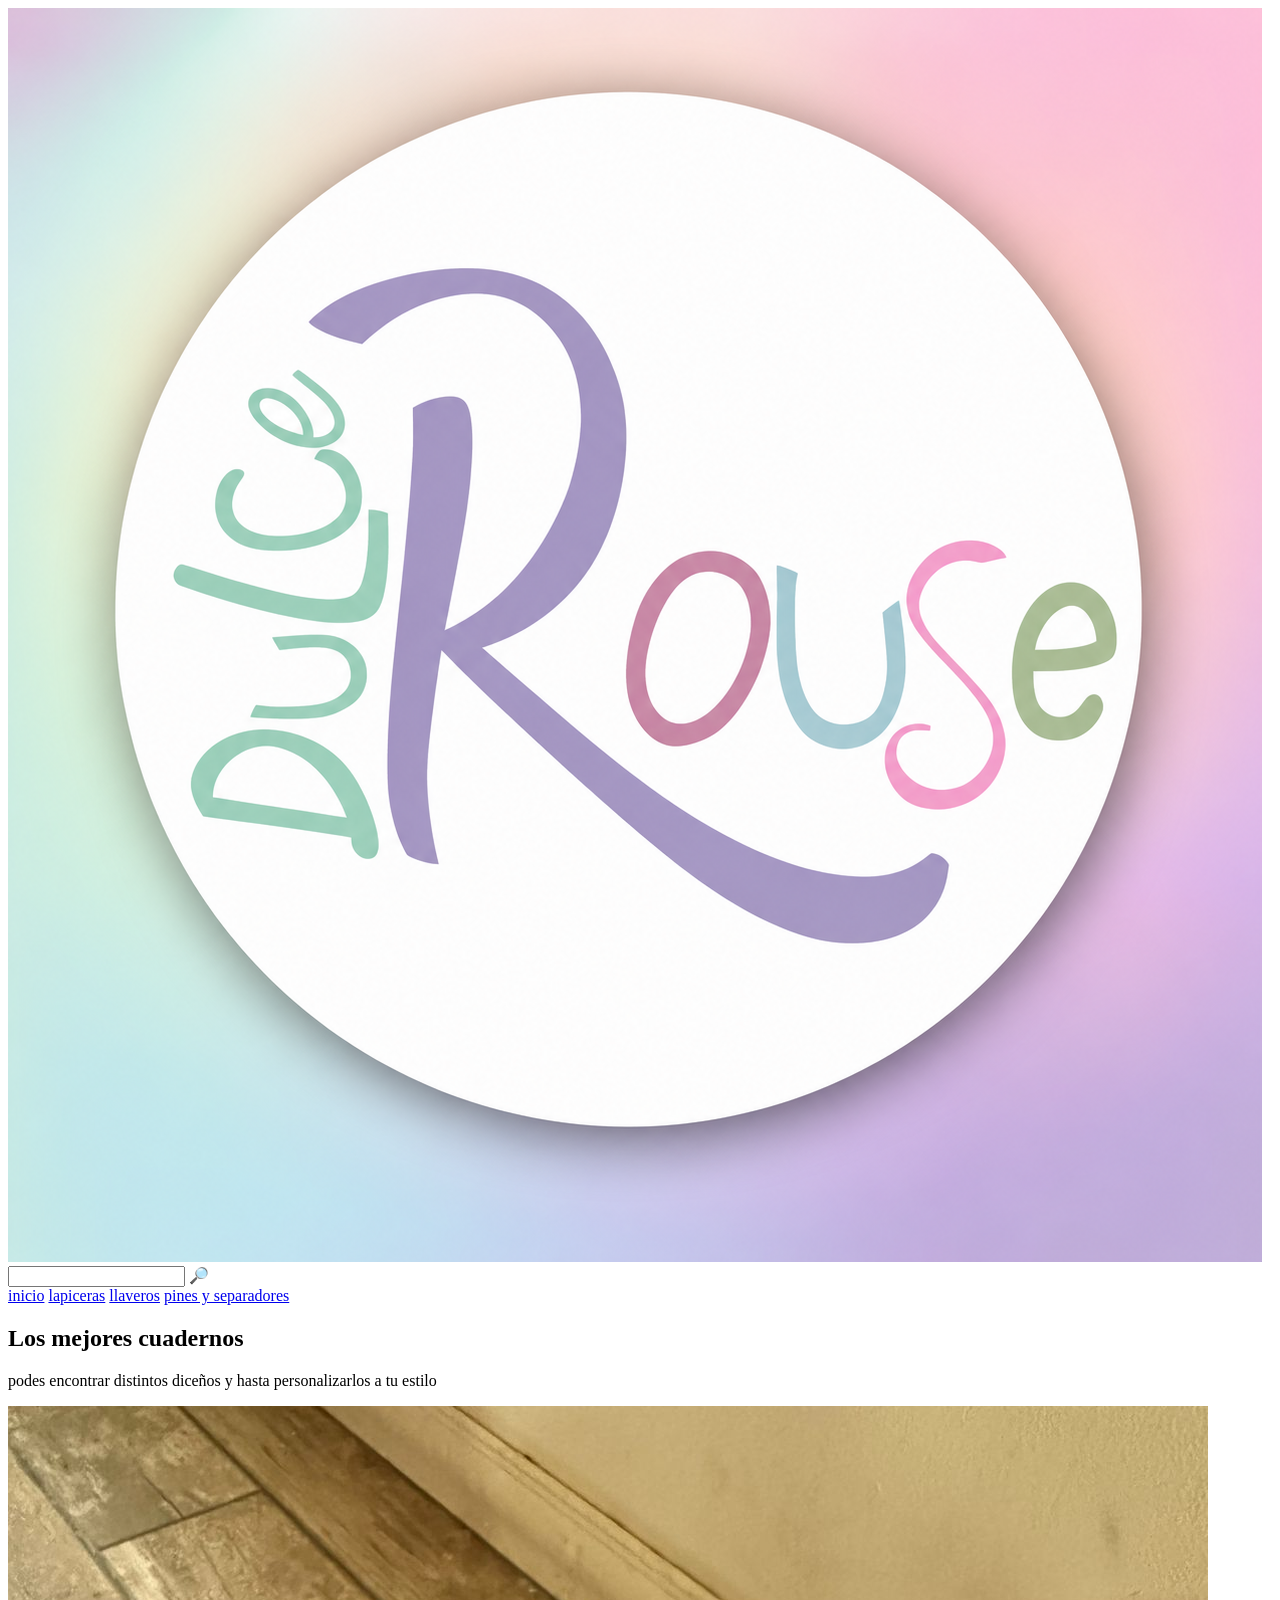
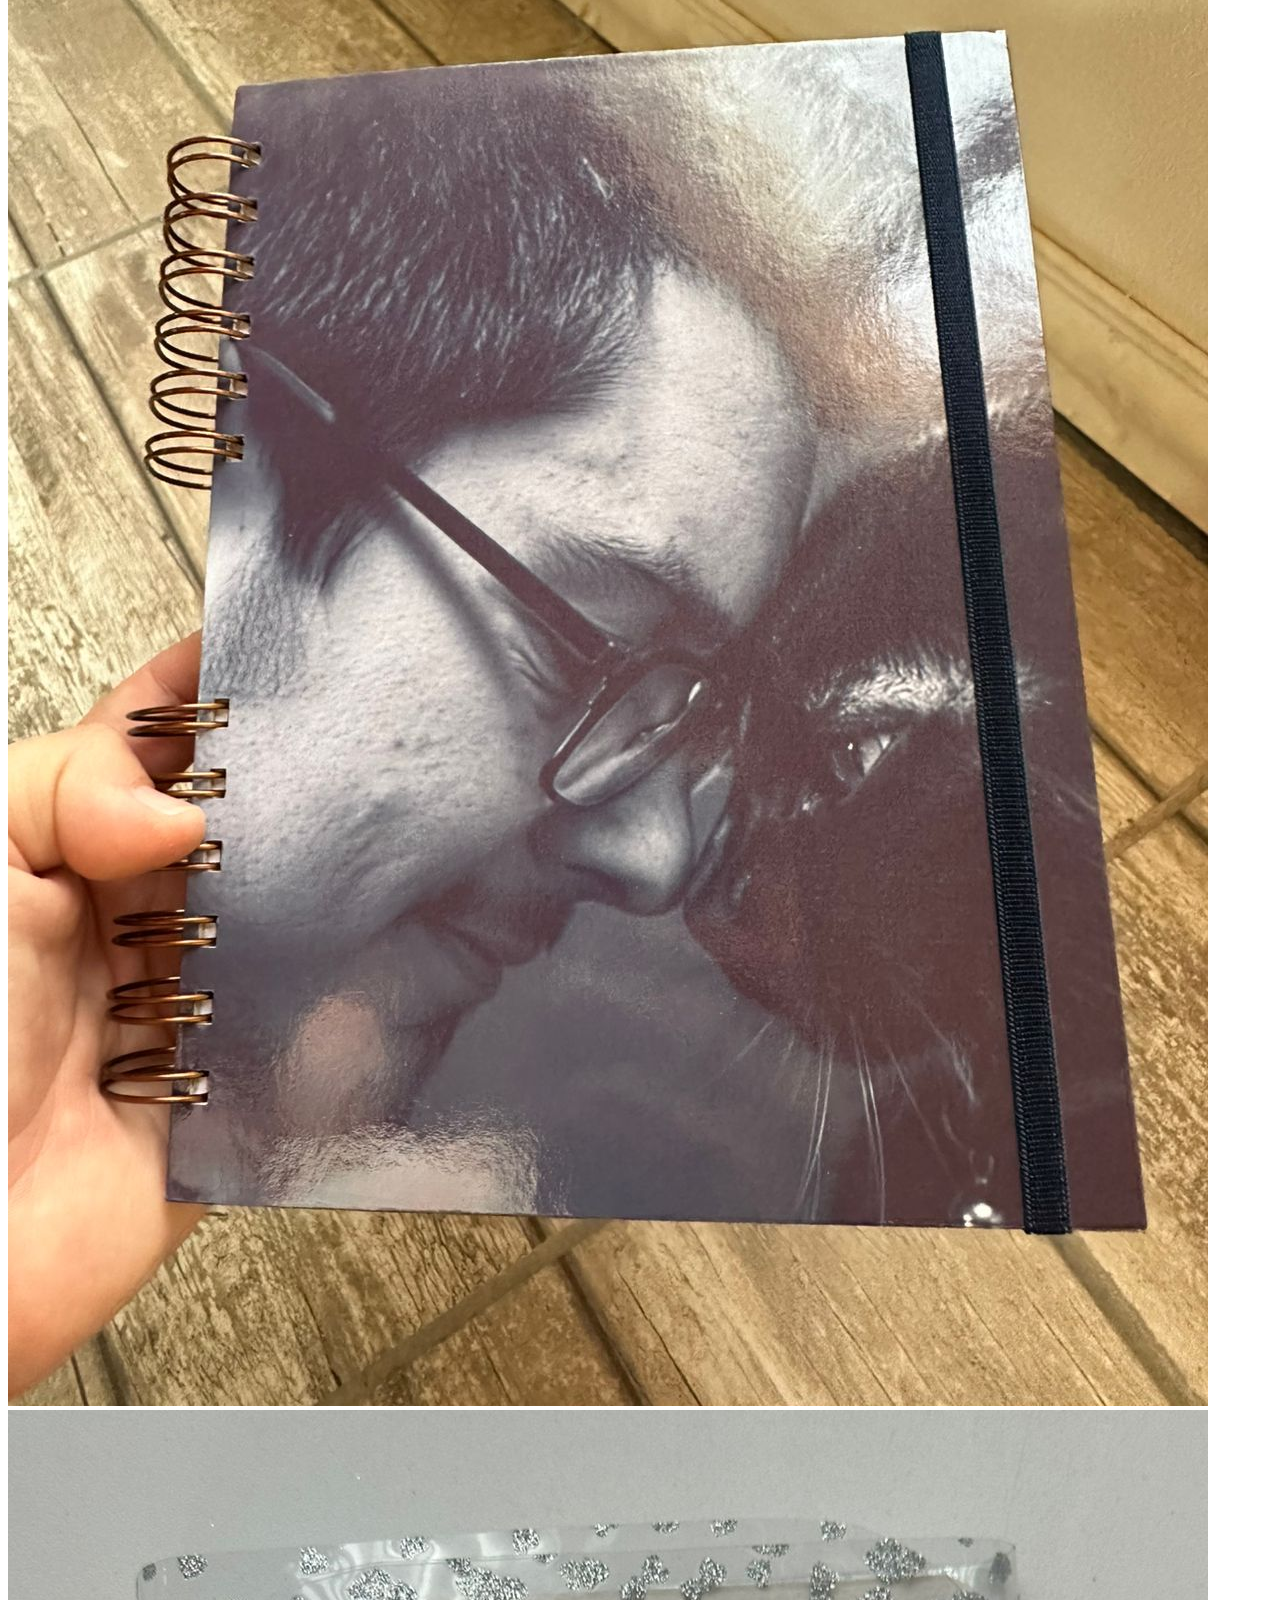
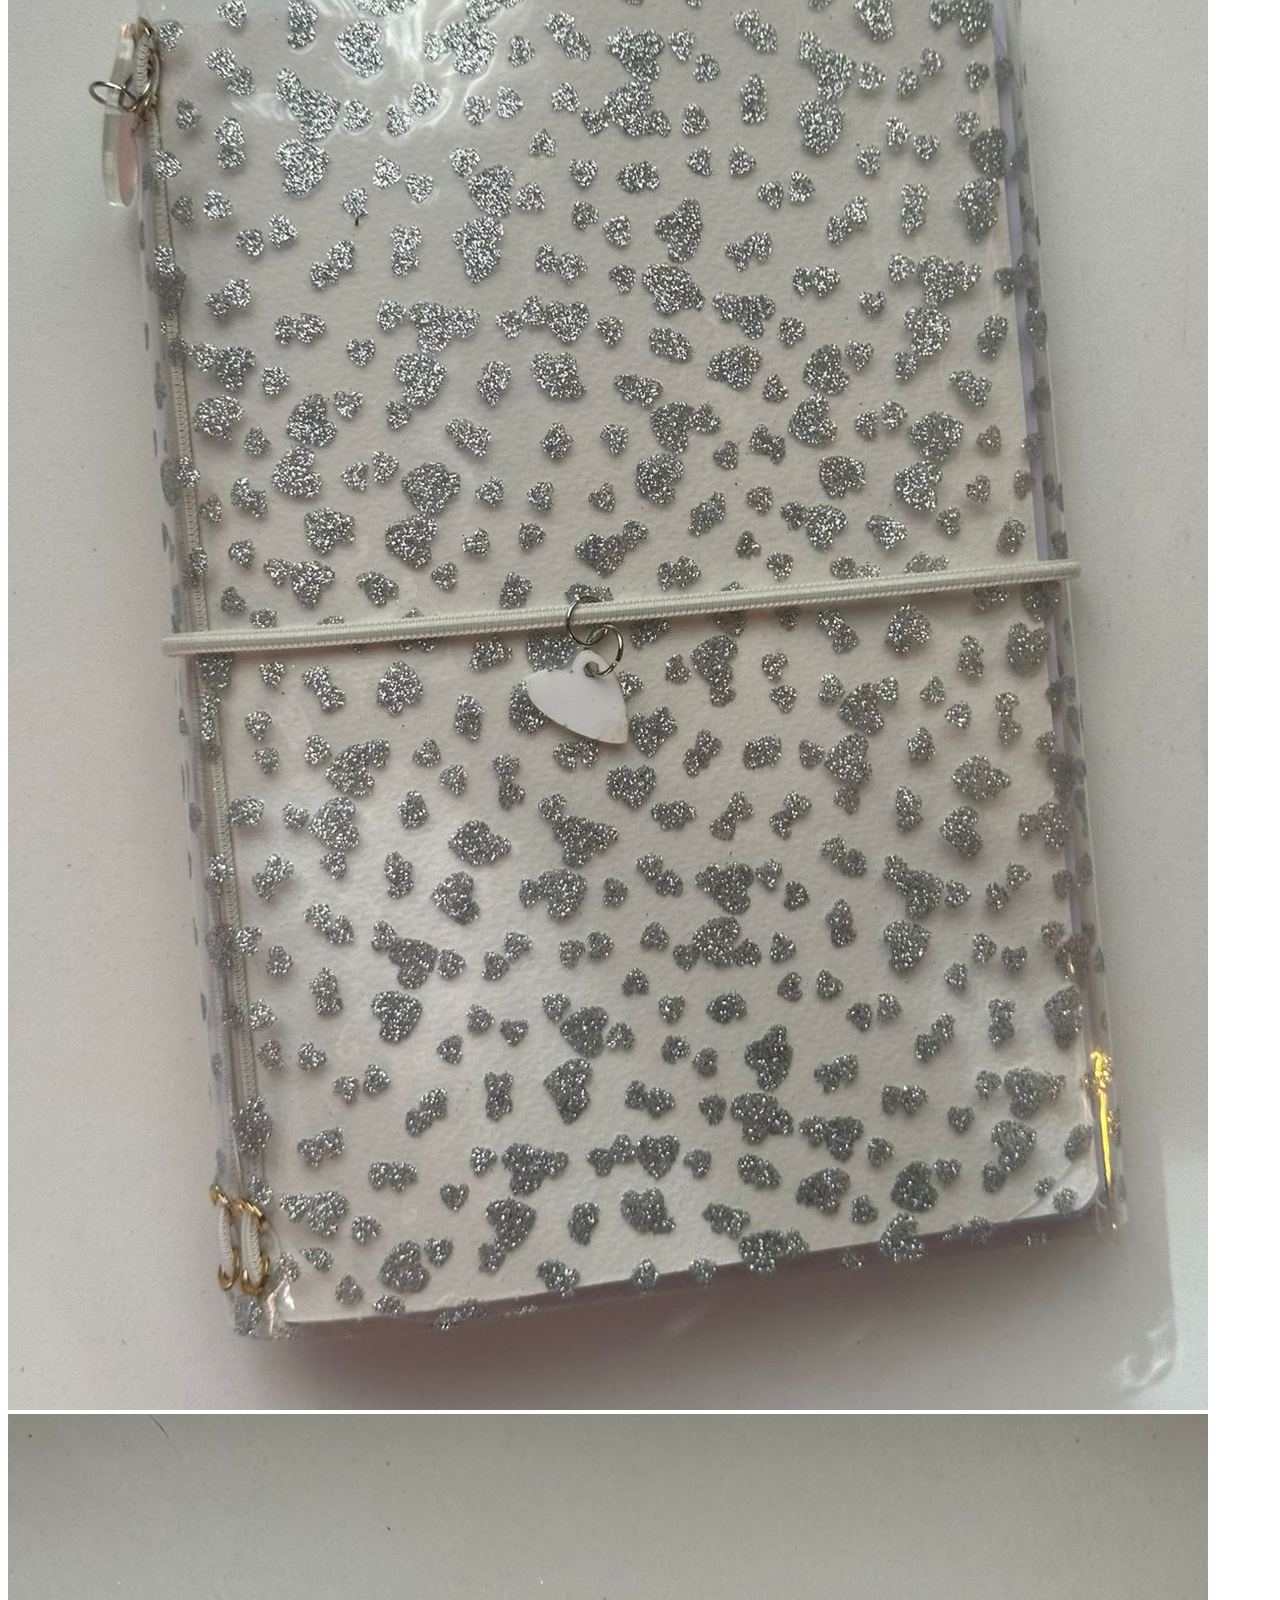
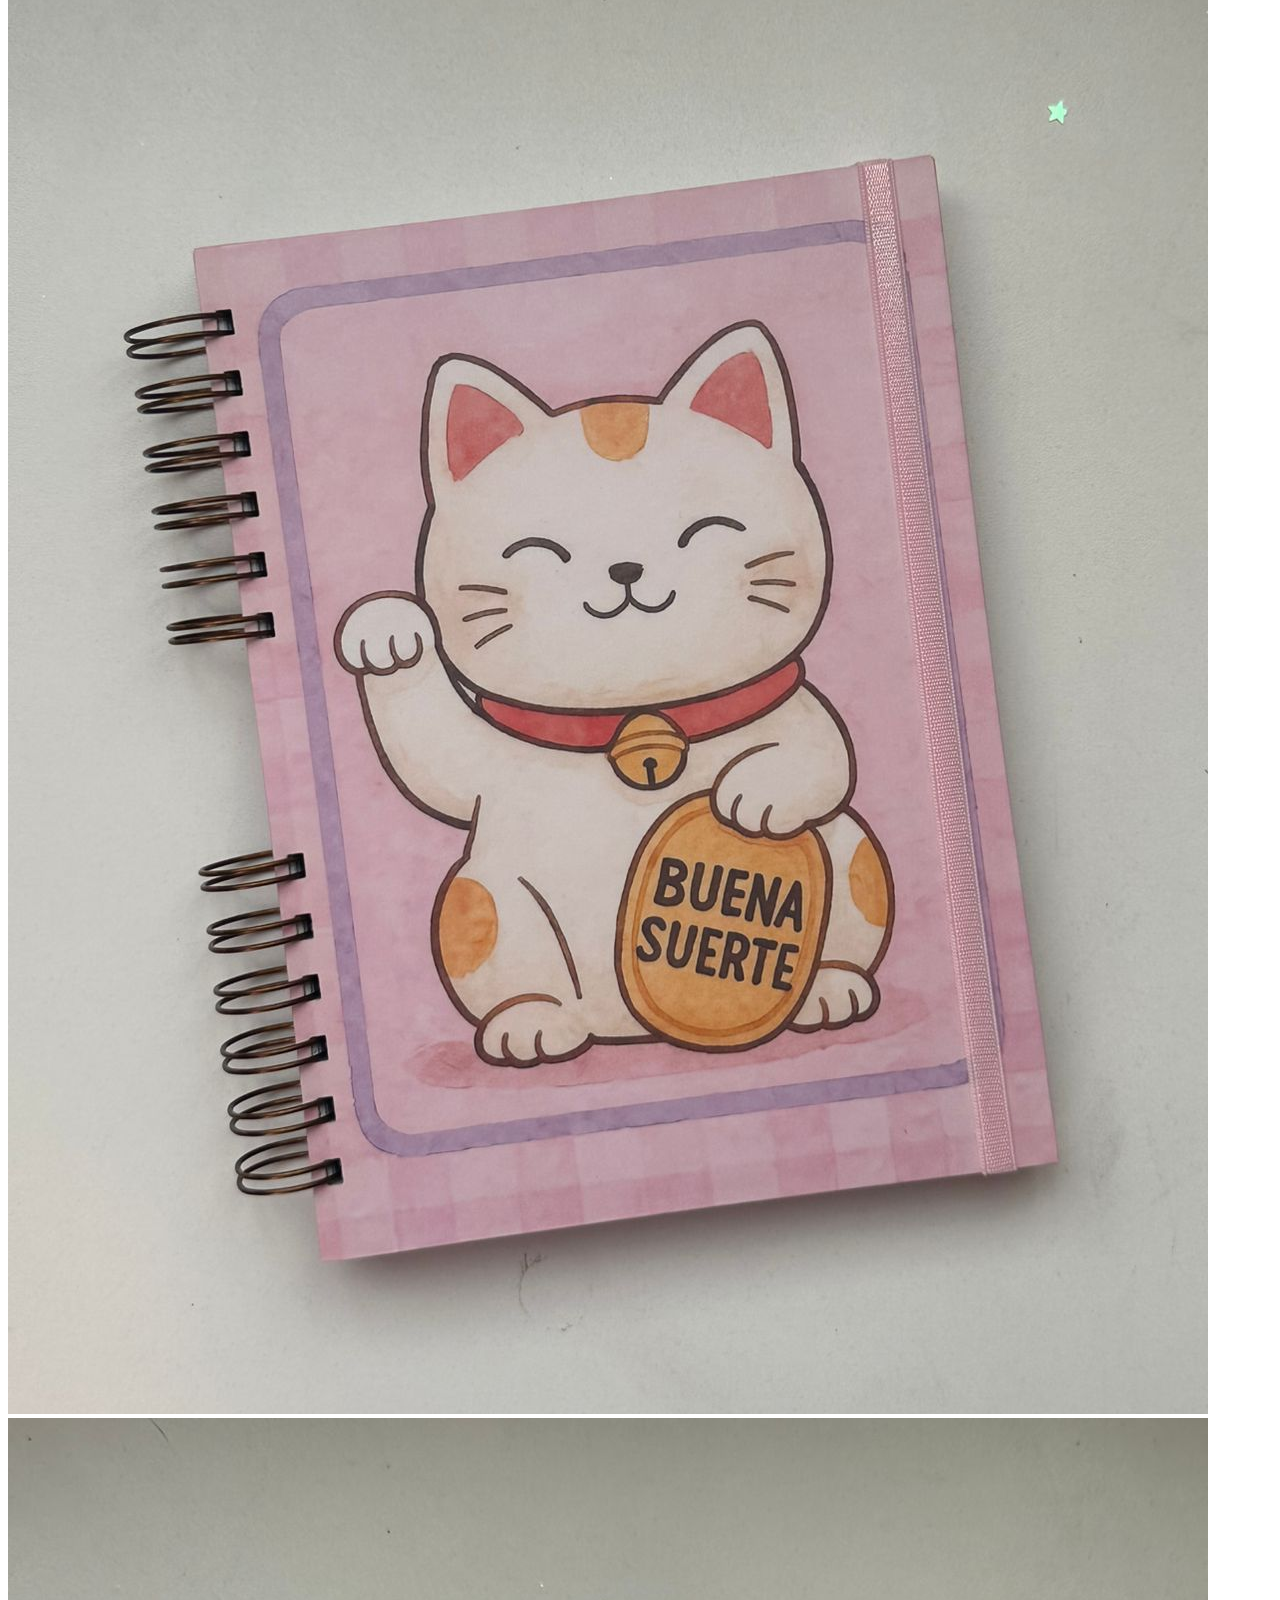
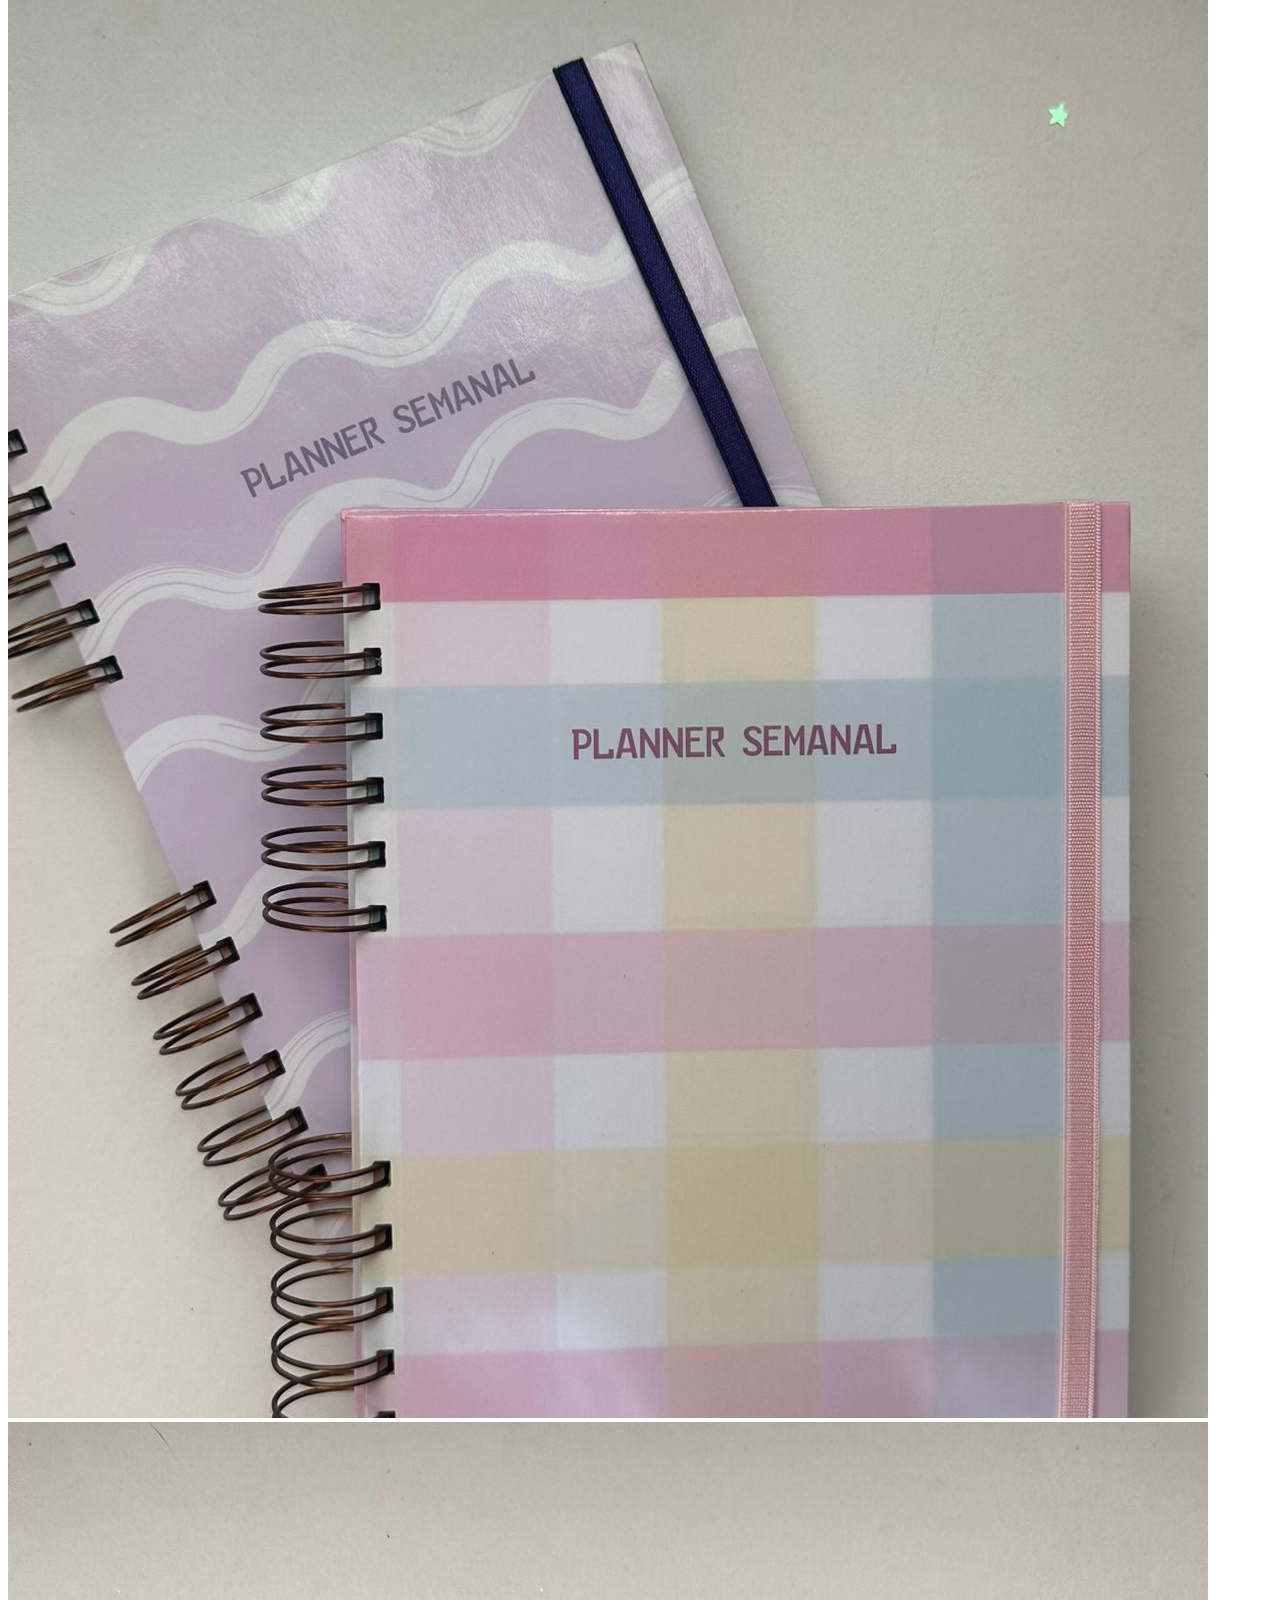
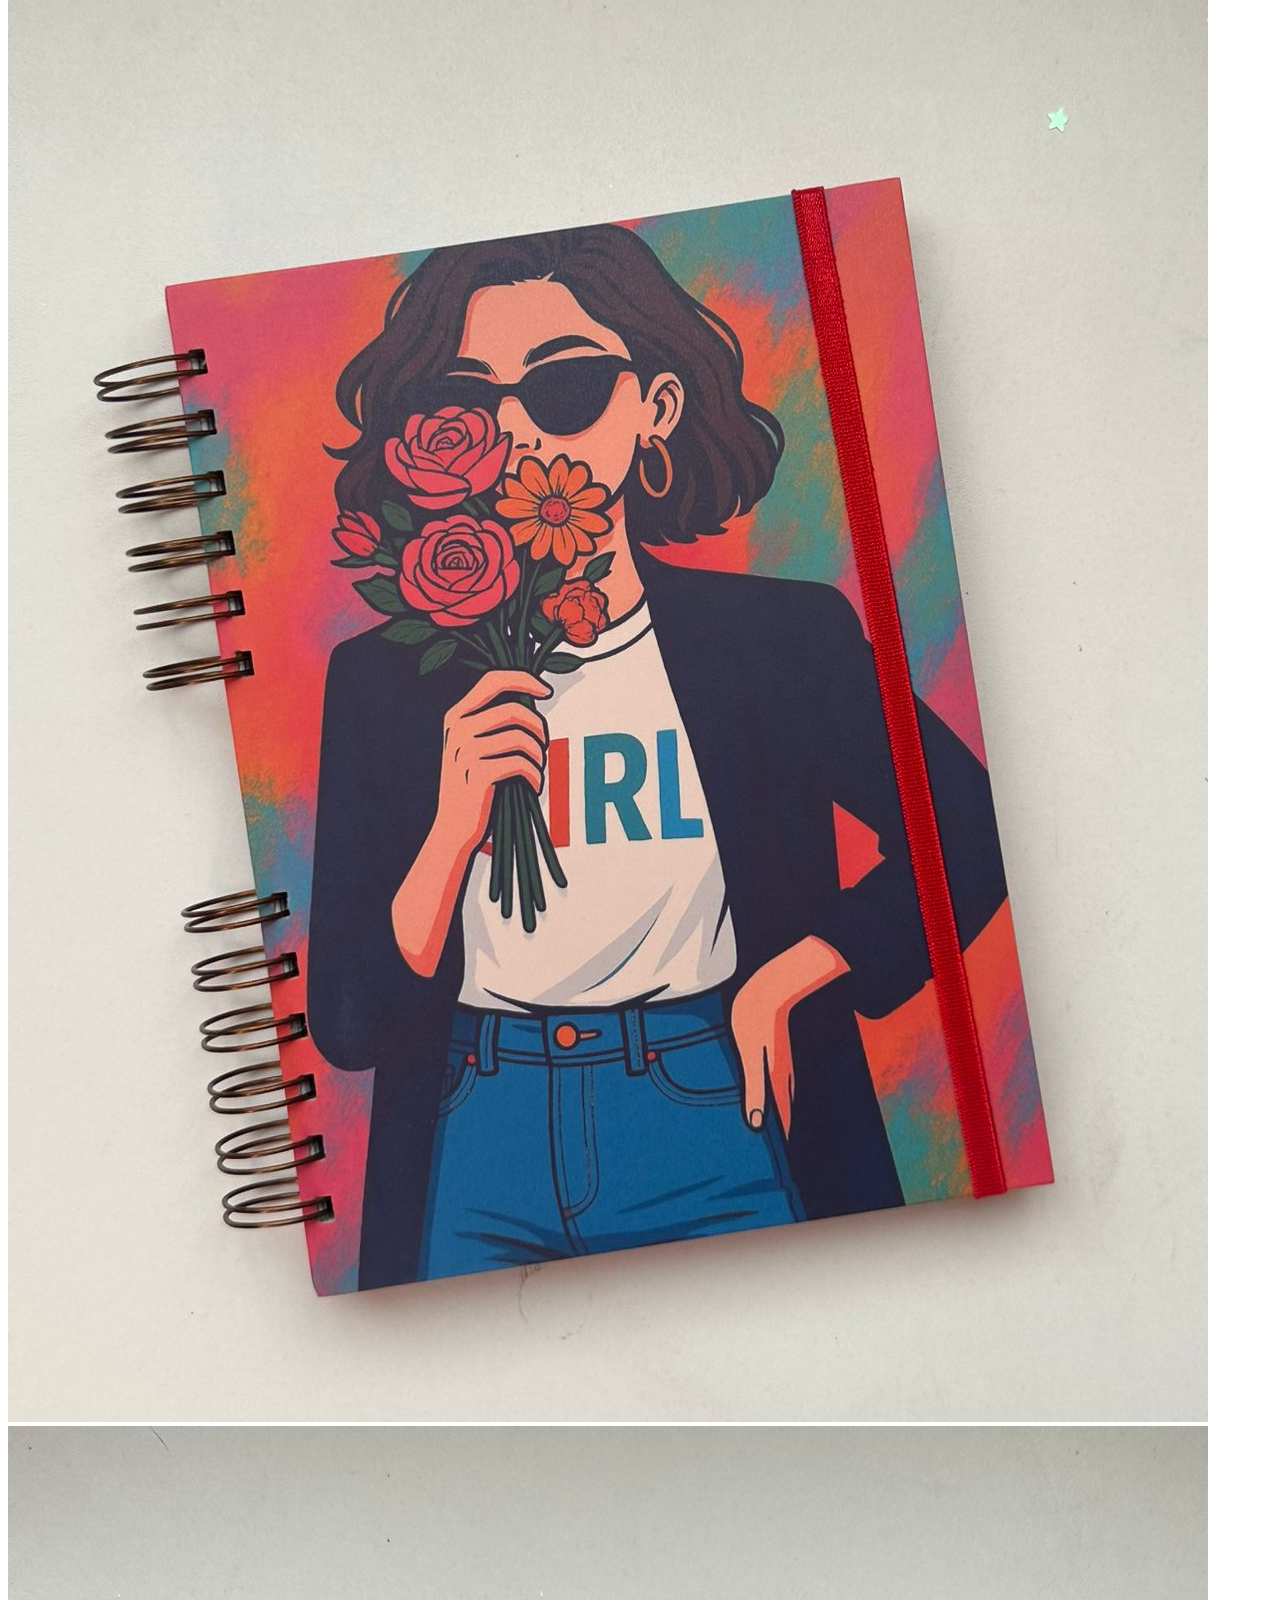
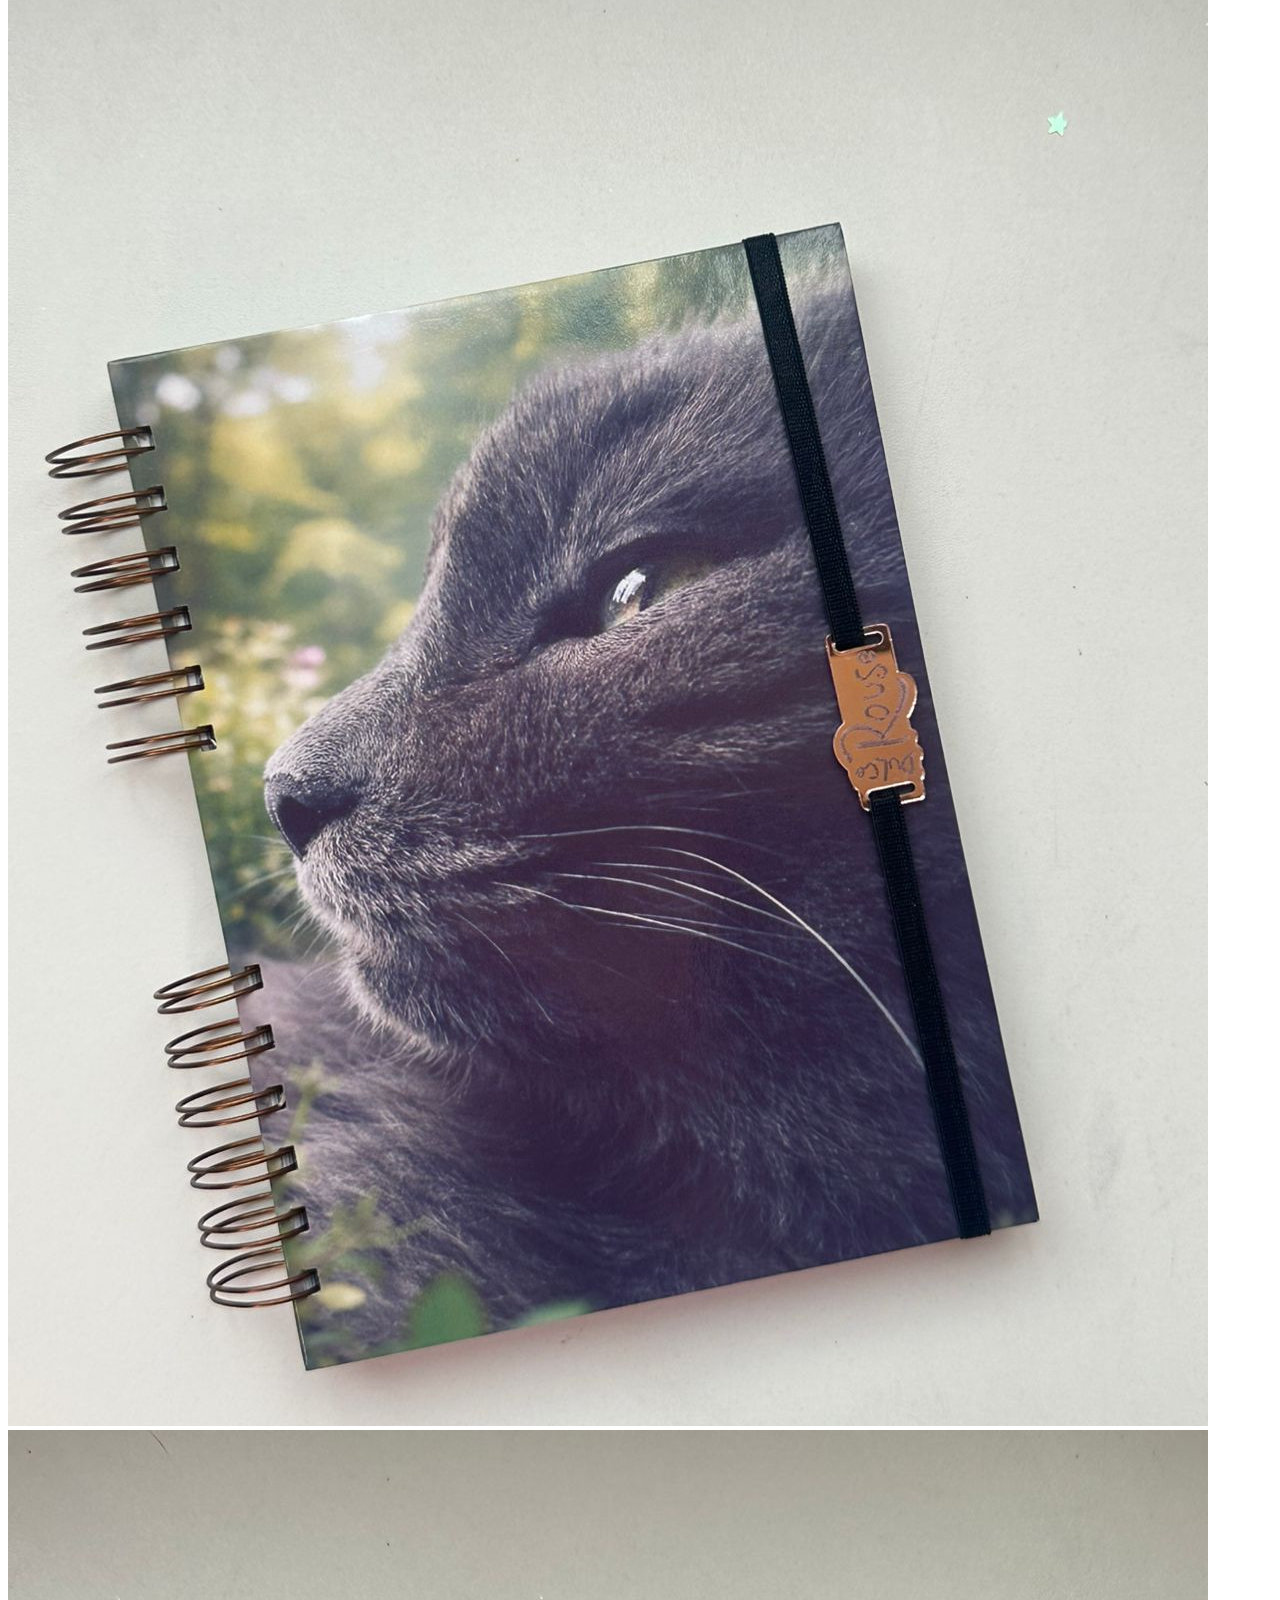
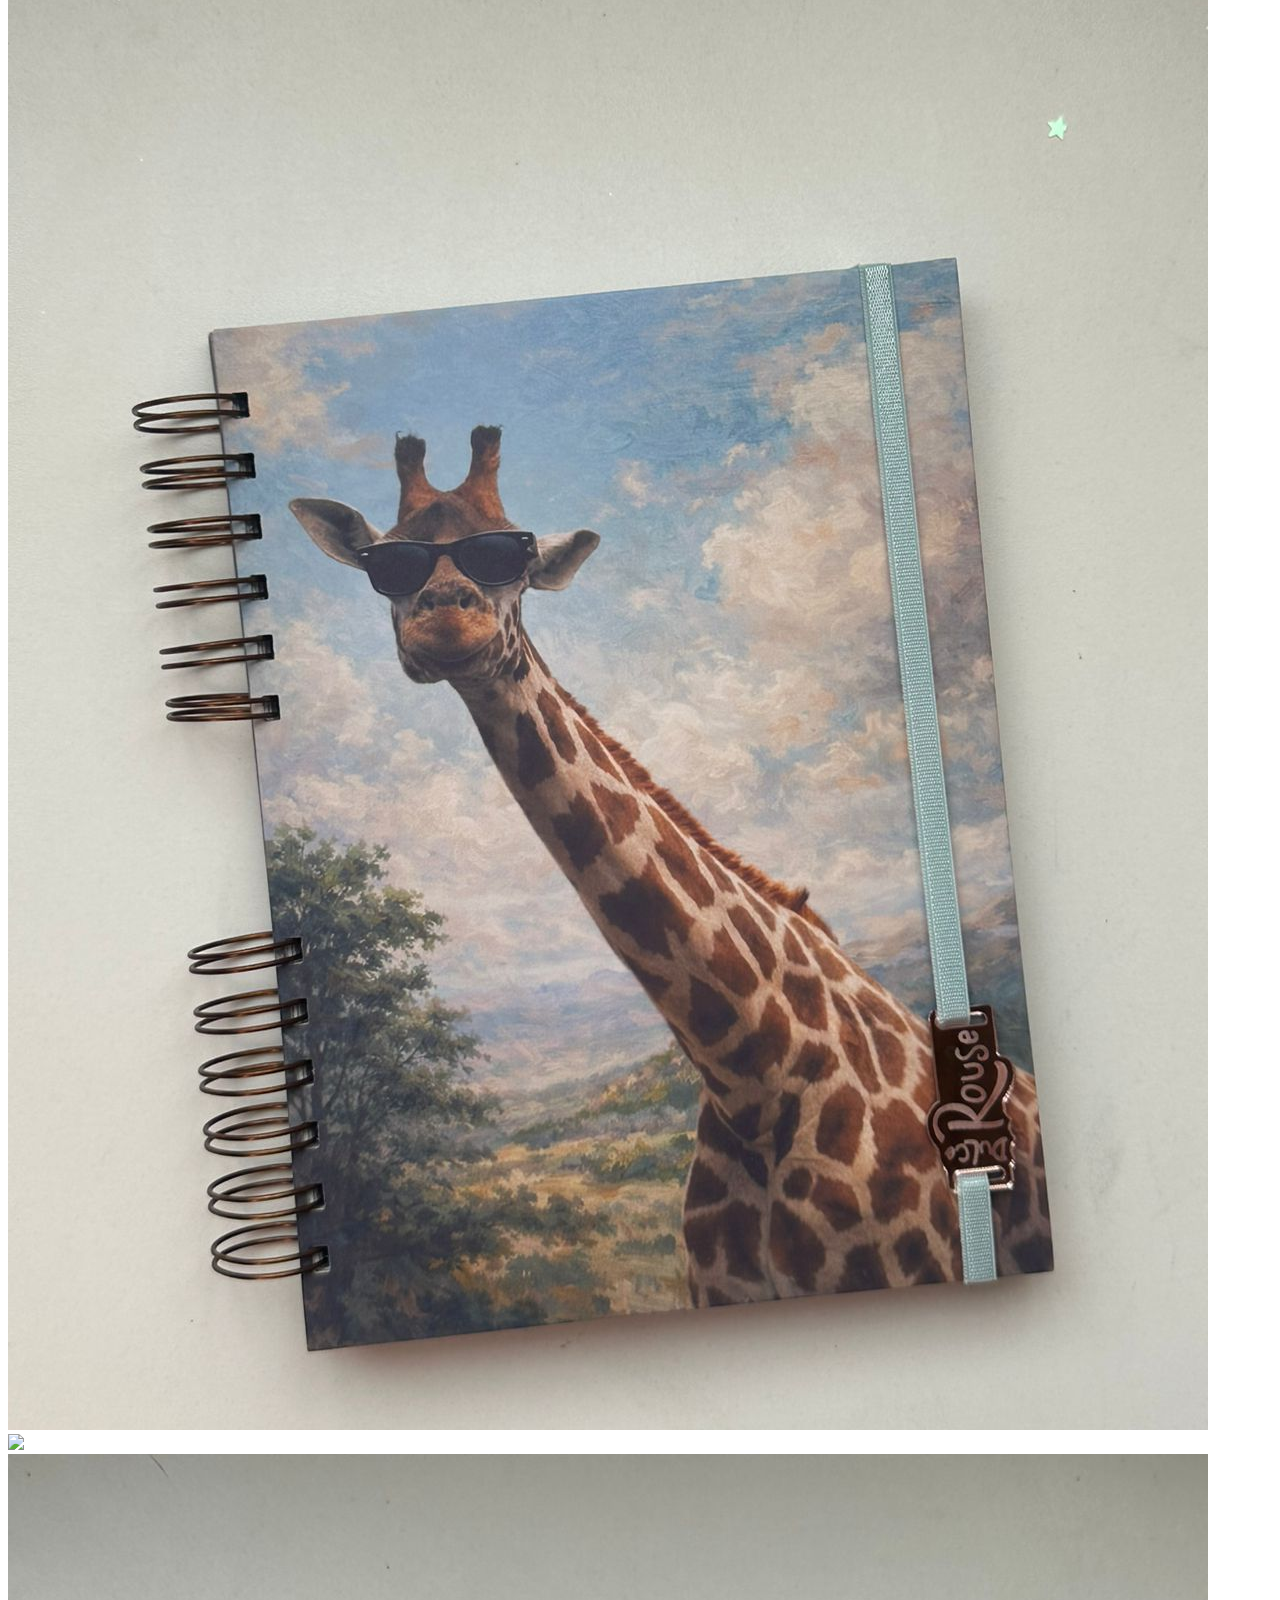
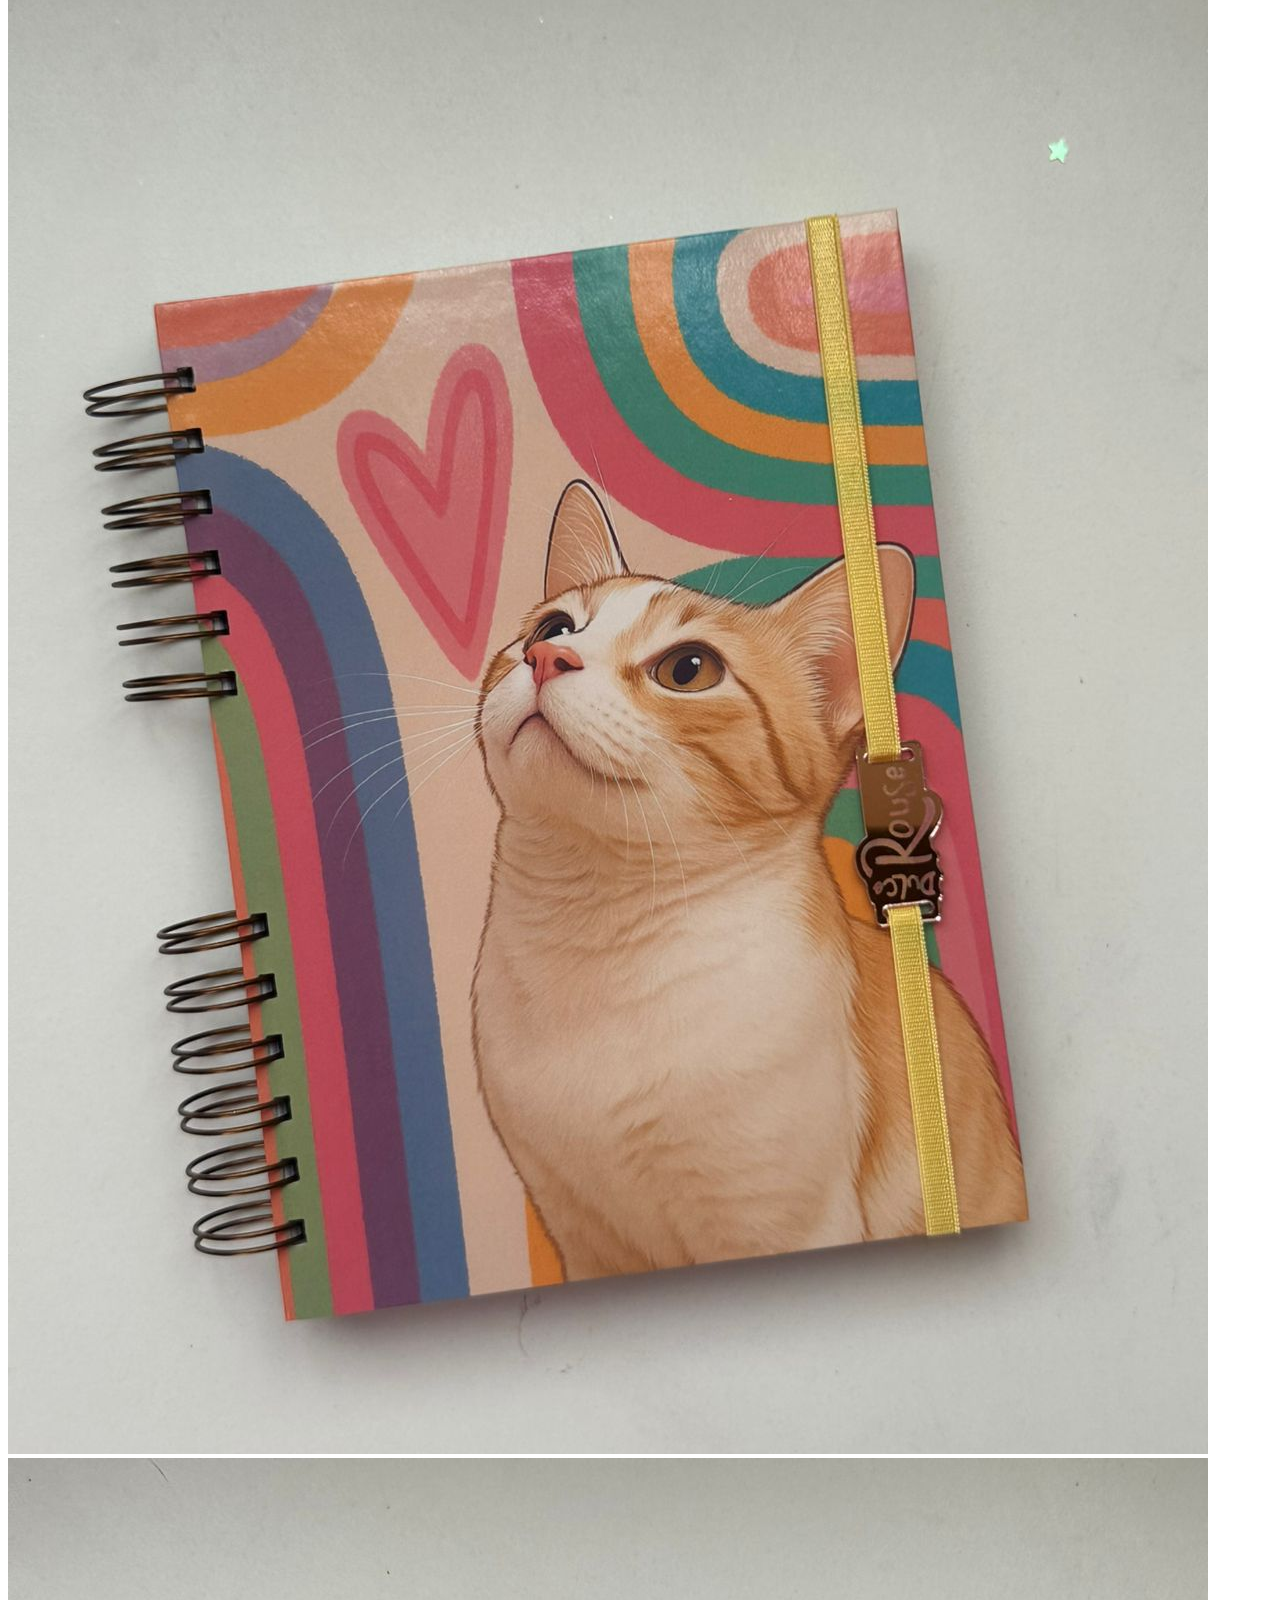
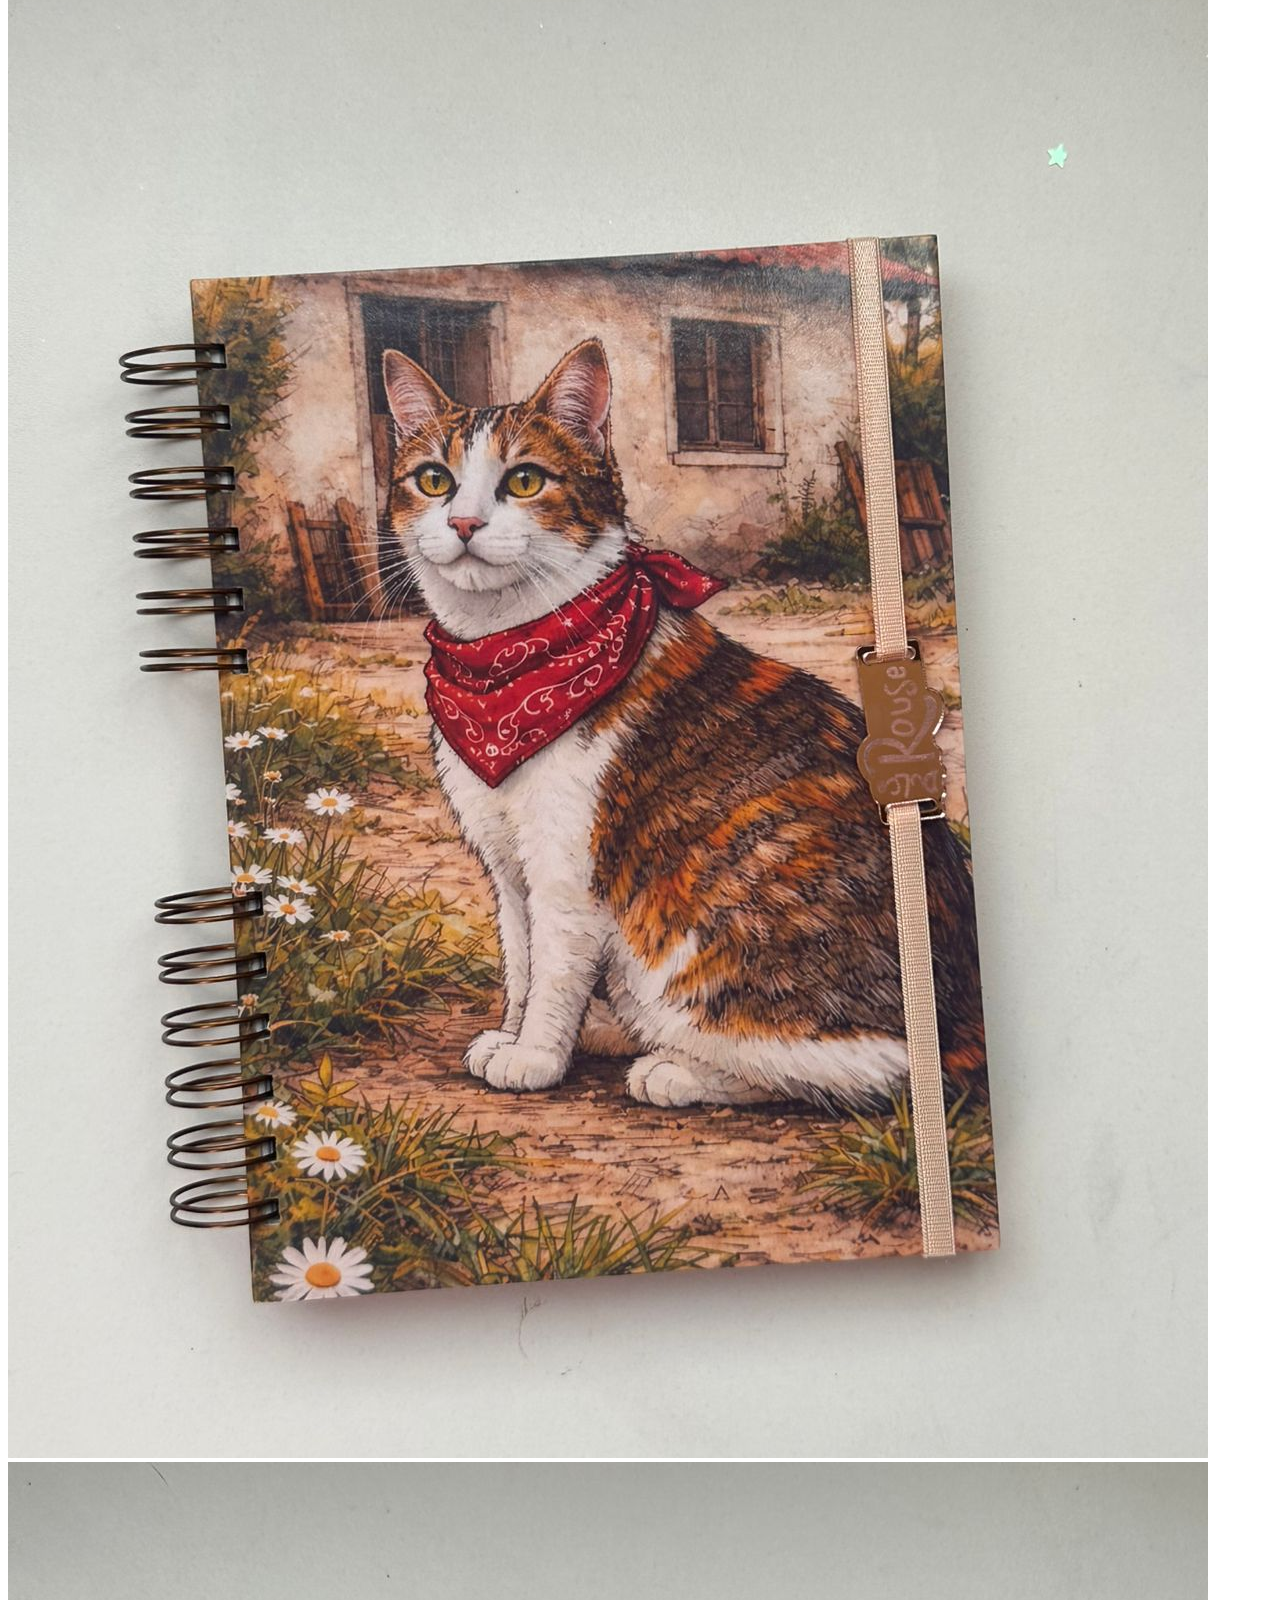
==== proyecto/cuadernos.html @ b8a69489 "as m" ====
<!DOCTYPE html>
<html lang="en">

<head>
    <meta charset="UTF-8">
    <meta name="viewport" content="width=device-width, initial-scale=1.0">
    <title>dulce rouse encuadernacion</title>
</head>

<body>
    <header>
        <div>
            <img src="imagen/aseen/logo.png" alt="">
        </div>
        <div>
            <input type="text">
            <label for="buscador">🔎</label>
        </div>
        <nav>
            <a href="http://127.0.0.1:5500/proyecto/index.html">inicio</a>
            <a href="http://127.0.0.1:5500/proyecto/lapiceras.html">lapiceras</a>
            <a href="http://127.0.0.1:5500/proyecto/llaveros.html">llaveros</a>
            <a href="http://127.0.0.1:5500/proyecto/pines_separadores.html">pines y separadores</a>
        </nav>

    </header>
    <main>
        <section>
            <div>
                <h1>Los mejores cuadernos</h1>
                <p>podes encontrar distintos diceños y hasta personalizarlos a tu estilo</p>
            </div>
            <article class="img-cua">
                <img src="imagen/aseen/cua1.jpg" alt="">
            </article>
            <article class="img-cua">
                <img src="imagen/aseen/cua2.jpg" alt="">
            </article>
            <article class="img-cua">
                <img src="imagen/aseen/cua3.jpg" alt="">
            </article>
            <article class="img-cua">
                <img src="imagen/aseen/cua4.jpg" alt="">
            </article>
            <article class="img-cua">
                <img src="imagen/aseen/cua5.jpg" alt="">
            </article>
            <article class="img-cua">
                <img src="imagen/aseen/cua6.jpg" alt="">
            </article>
            <article class="img-cua">
                <img src="imagen/aseen/cua7.jpg" alt="">
            </article>
            <article class="img-cua">
                <img src="imagen/aseen/cua8.jpg alt="">
            </article>
            <article class="img-cua">
                <img src="imagen/aseen/cua9.jpg" alt="">
            </article>
            <article class="img-cua">
                <img src="imagen/aseen/cua10.jpg" alt="">
            </article>
            <article class="img-cua">
                <img src="imagen/aseen/cua11.jpg" alt="">
            </article>
            <article class="img-cua">
                <img src="imagen/aseen/cua12.jpg" alt="">
            </article>
            <article class="img-cua">
                <img src="imagen/aseen/cua13.jpg" alt="">
            </article>
            <article class="img-cua">
                <img src="imagen/aseen/cua14.jpg" alt="">
            </article>
            <article class="img-cua">
                <img src="imagen/aseen/cua15.jpg" alt="">
            </article>
            <article class="img-cua">
                <img src="imagen/aseen/cua16.jpg" alt="">
            </article>
            <article class="img-cua">
                <img src="imagen/aseen/cua17.jpg" alt="">
            </article>
            <article class="img-cua">
                <img src="imagen/aseen/cua18.jpg" alt="">
            </article>
            <article class="img-cua">
                <img src="imagen/aseen/cua19.jpg" alt="">
            </article>
            <article class="img-cua">
                <img src="imagen/aseen/cua20.jpg" alt="">
            </article>
            <article class="img-cua">
                <img src="imagen/aseen/cua21.jpg" alt="">
            </article>
        </section>
    </main>
    <footer>
        <section>
            <div><img src="imagen/aseen/logo.png" alt=""></div>
            <ul>
                <li>📧 ariadnasalas0802@gmail.com</li>
                <li>📞Telefono: 299 593-3877</li>
                <li> <a href="https://www.instagram.com/dulce_rouse_encuadernacion/?hl=es-es"> 📷Instragram</a></li>
            </ul>
        </section>
    </footer>
</body>

</html>
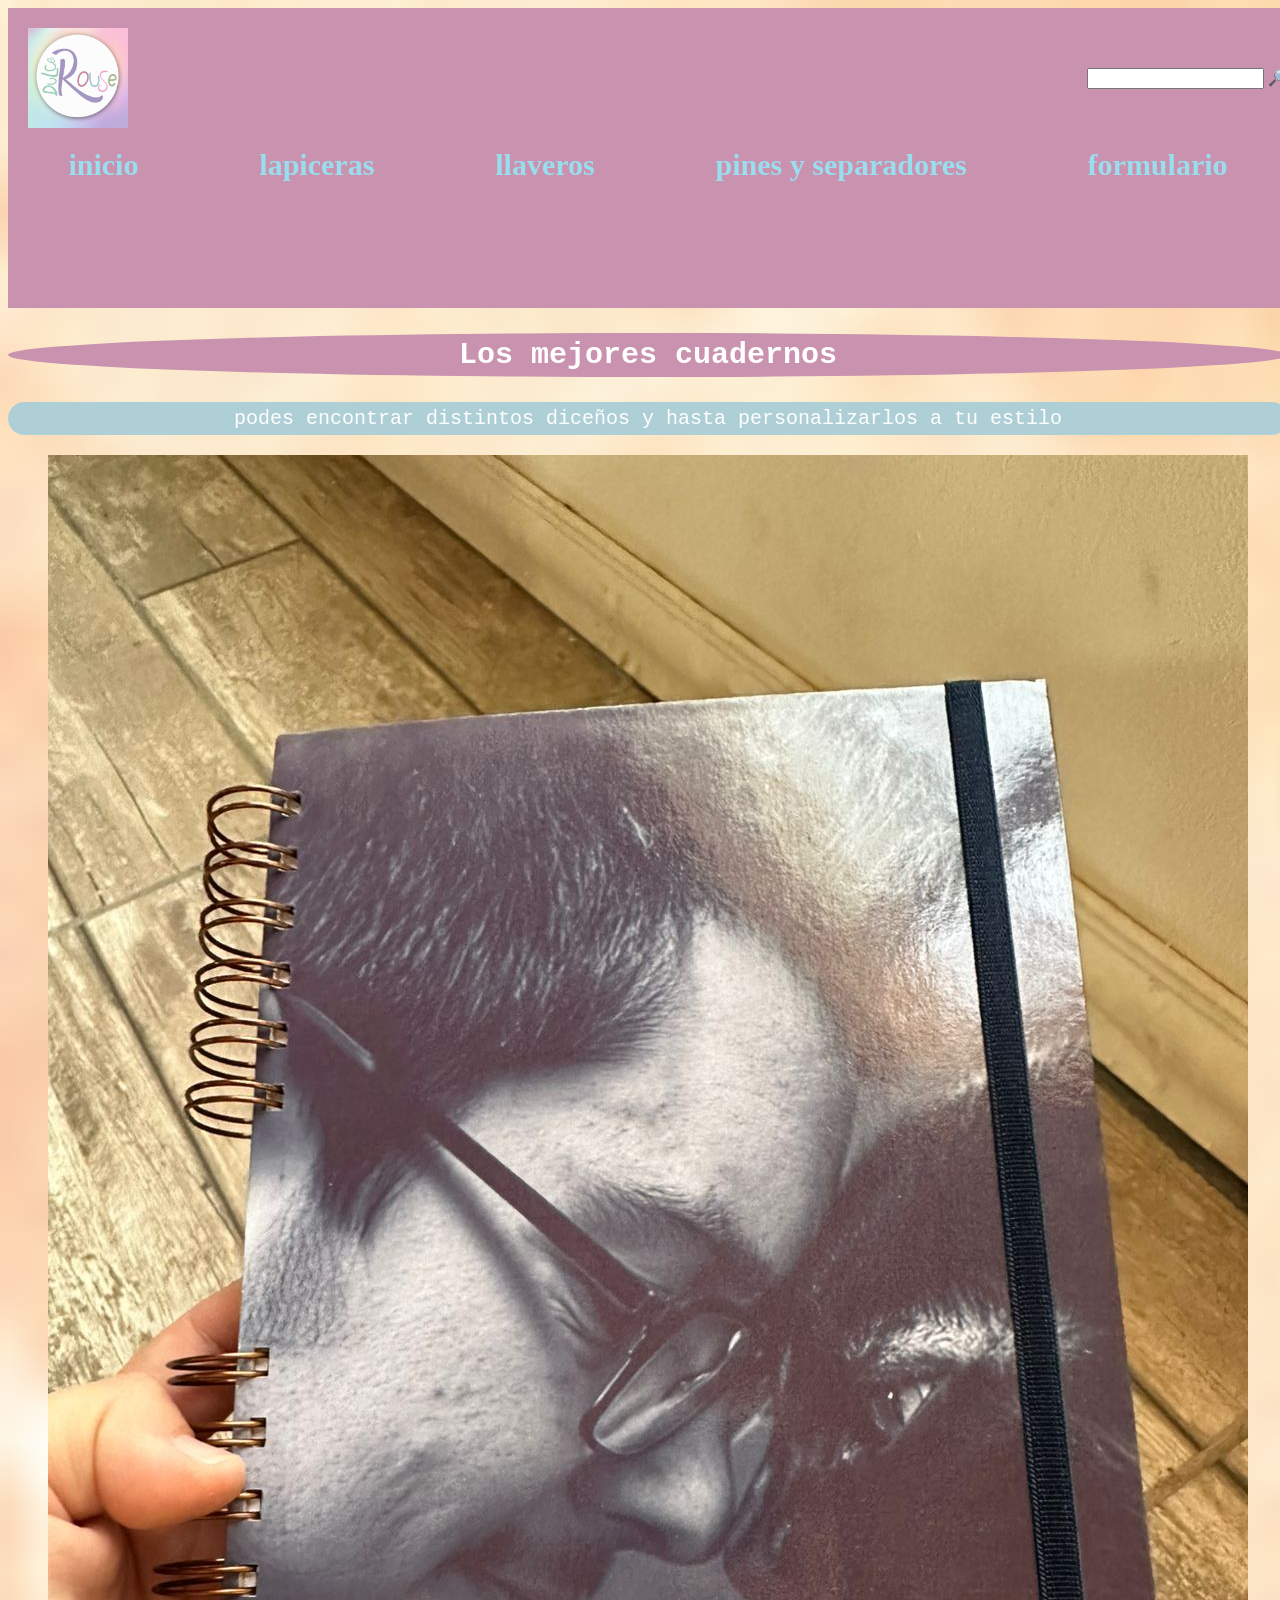
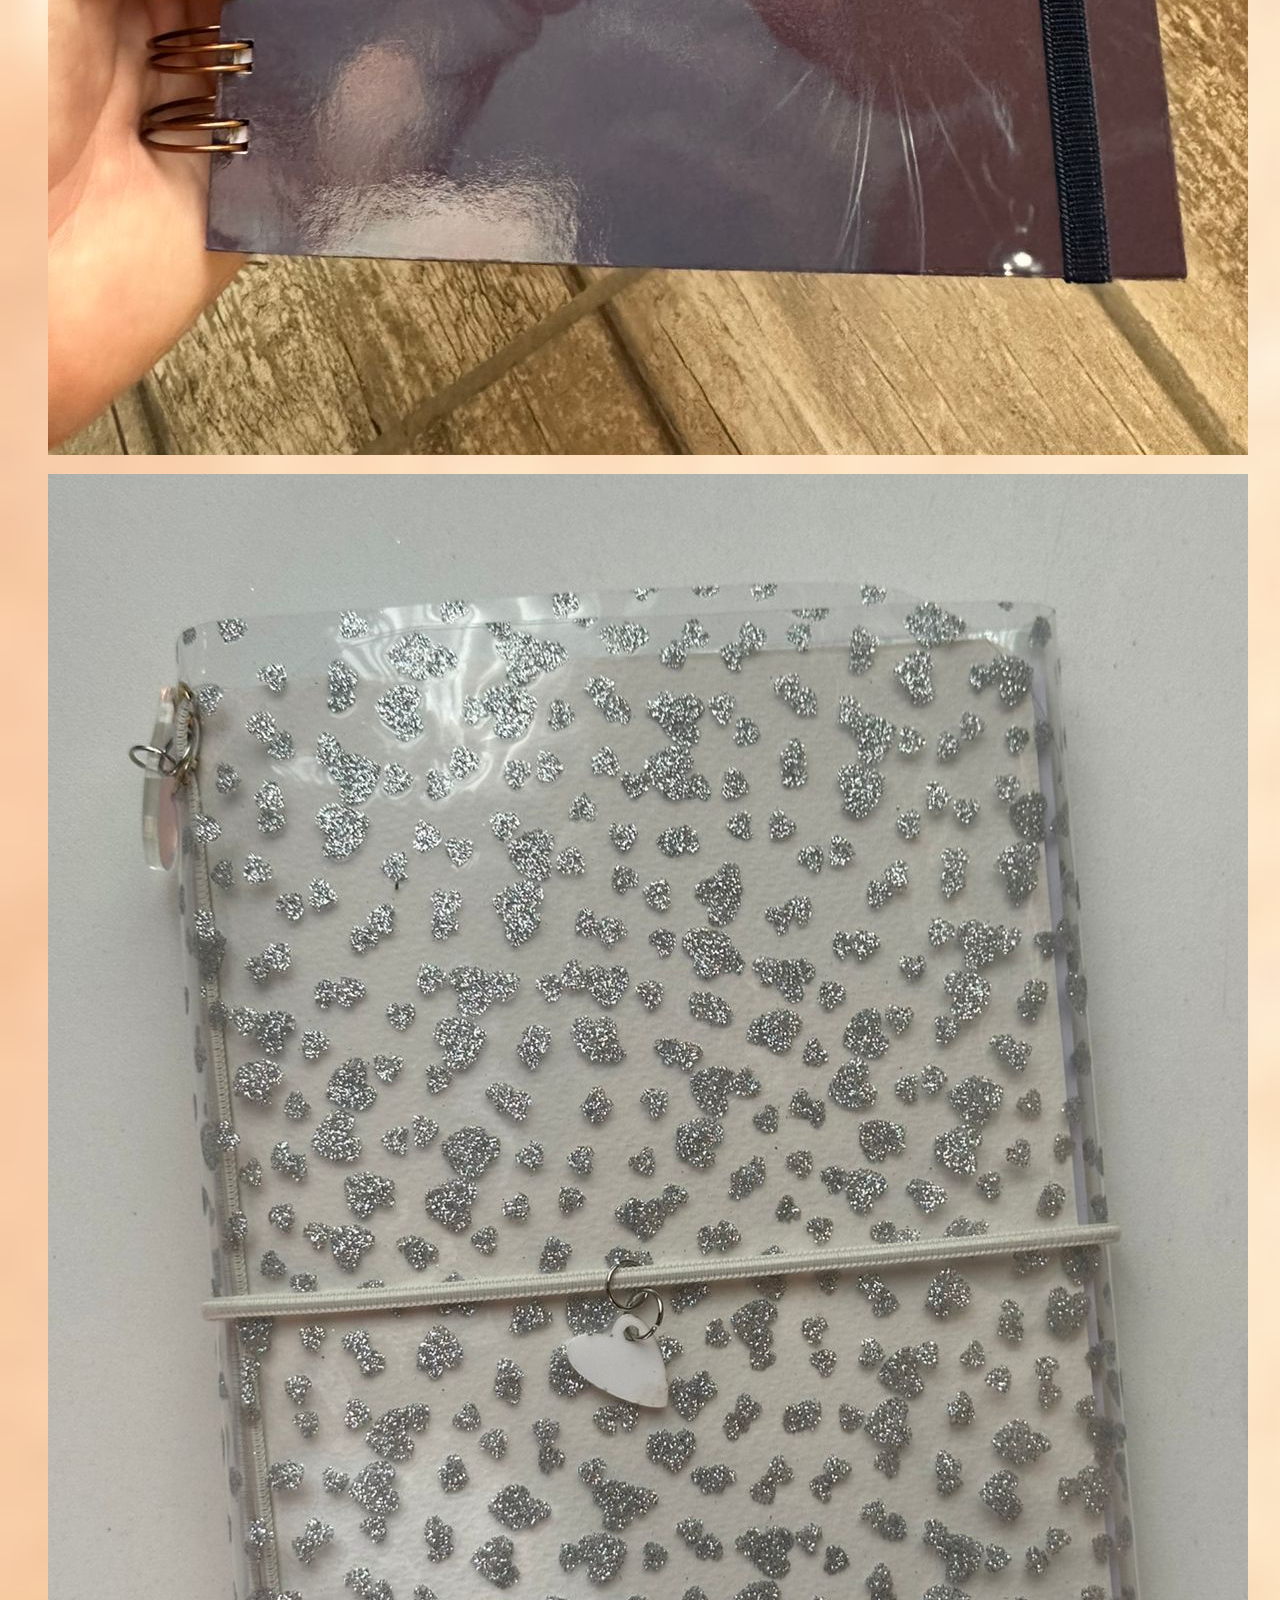
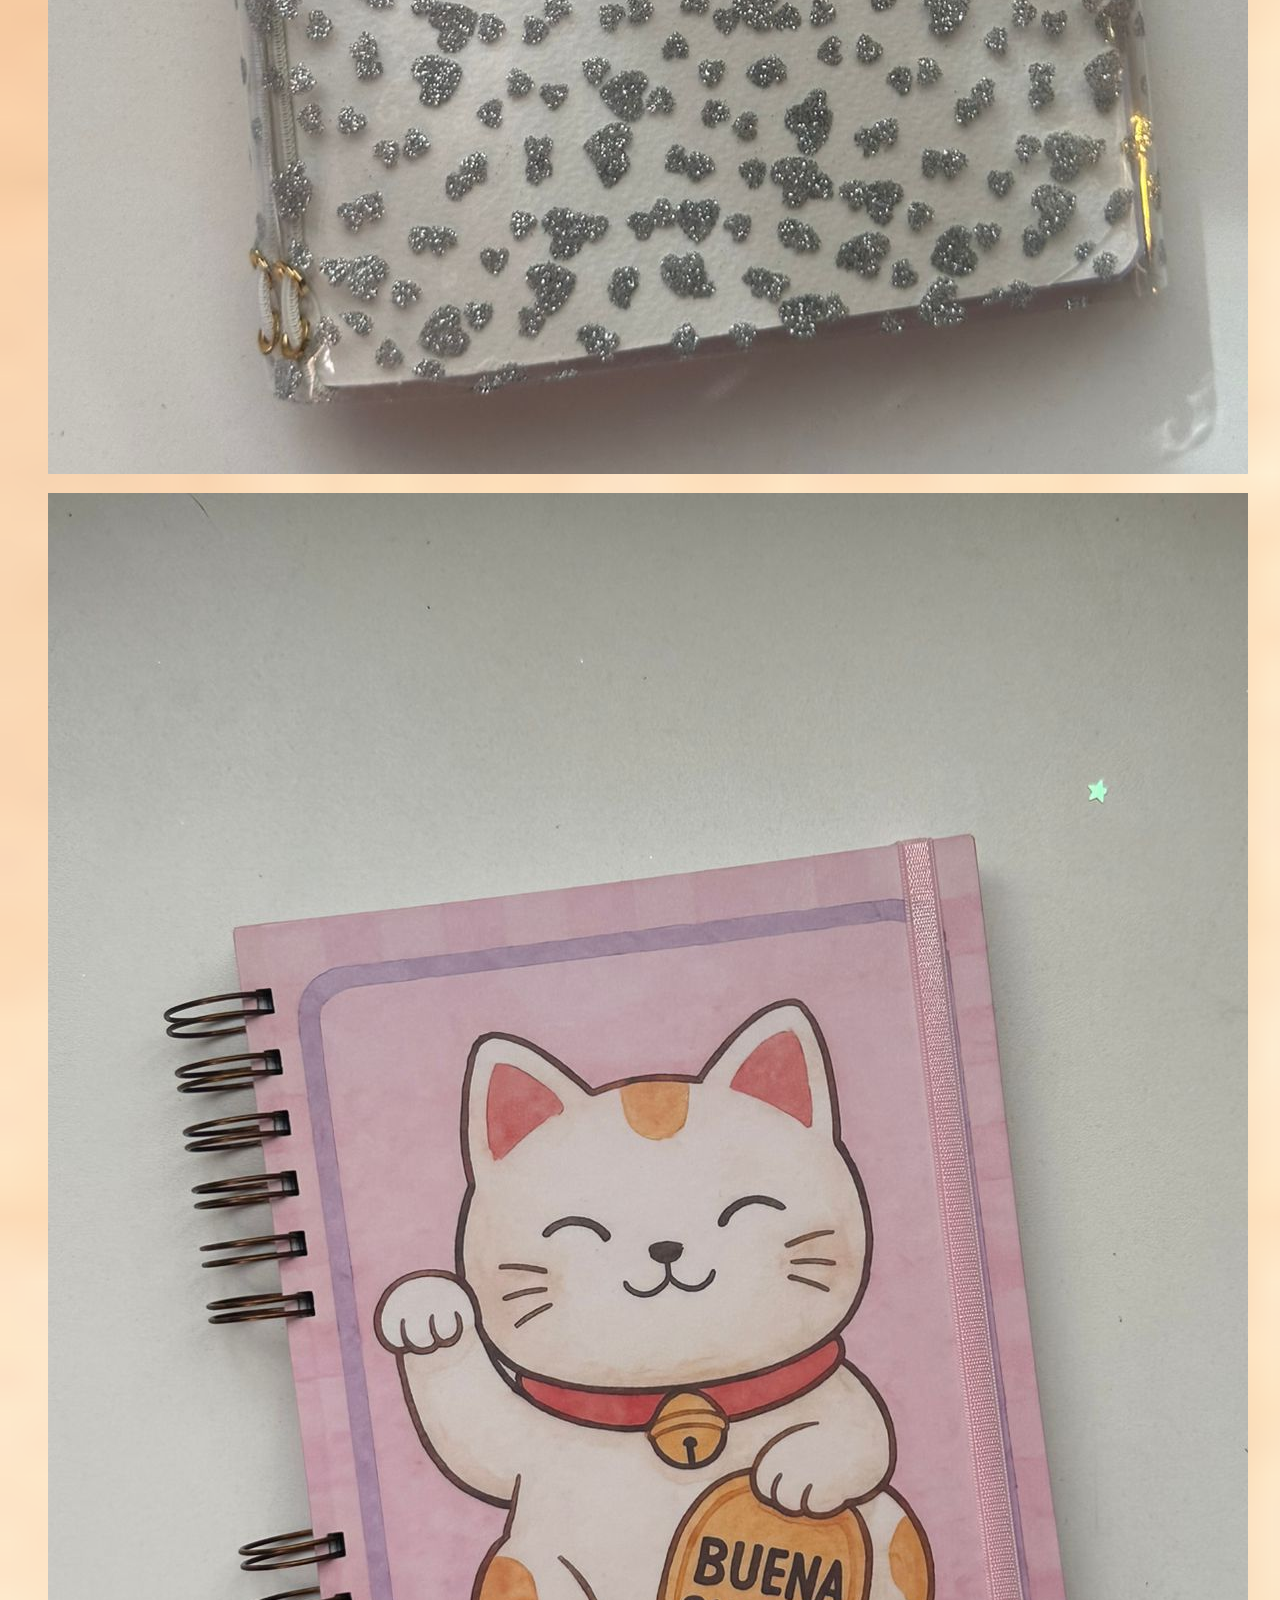
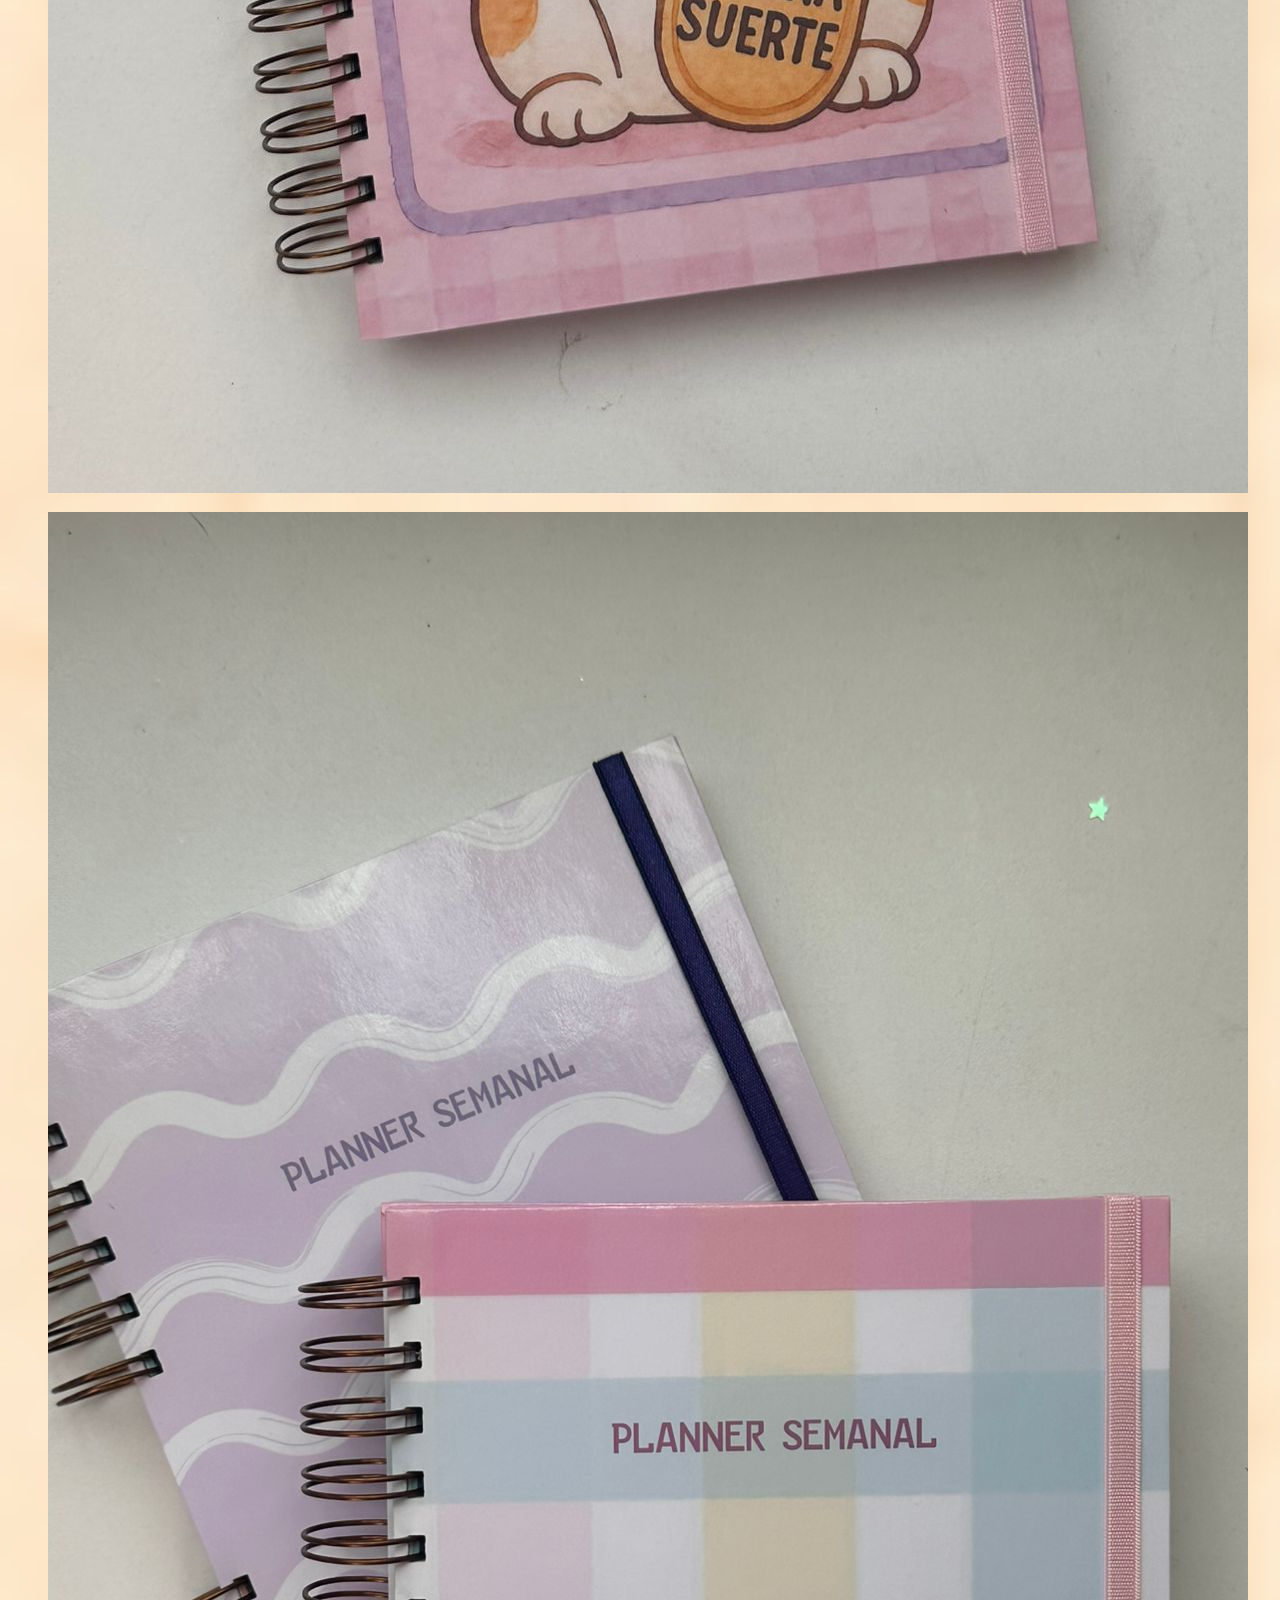
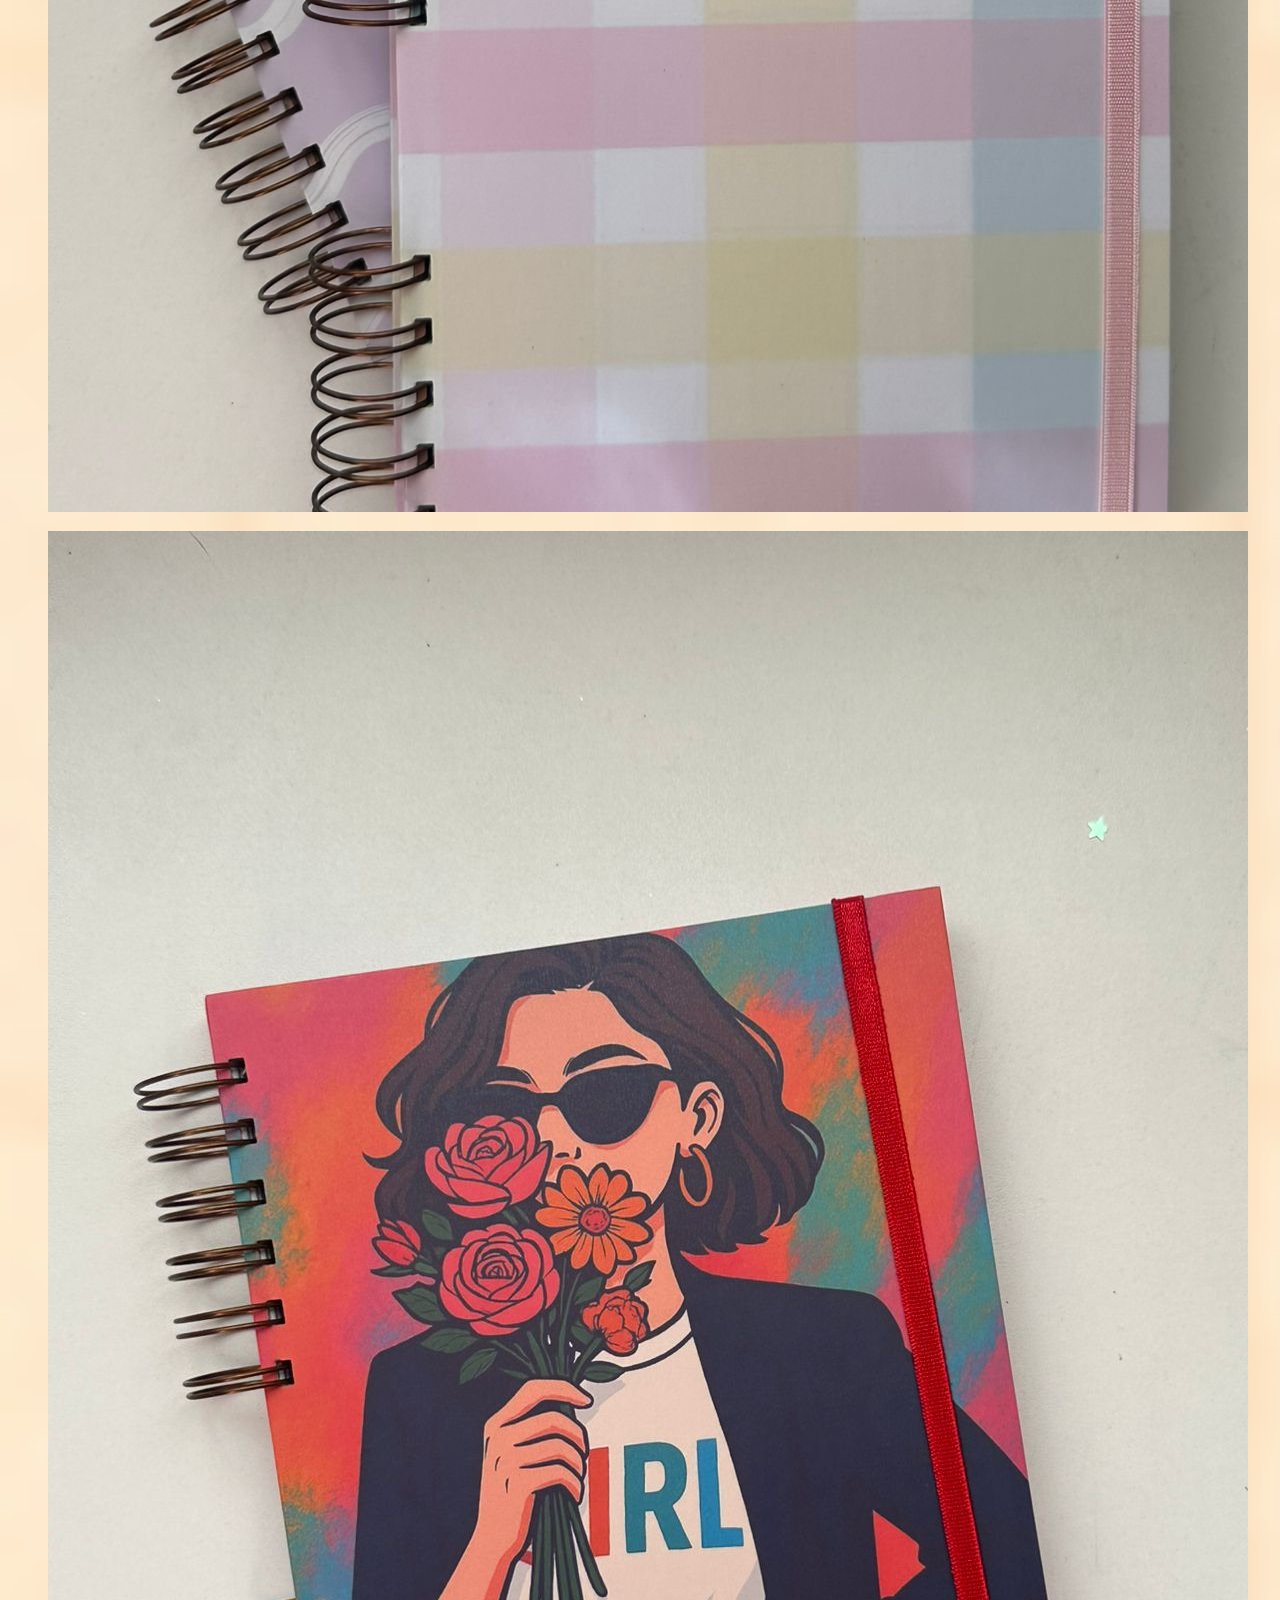
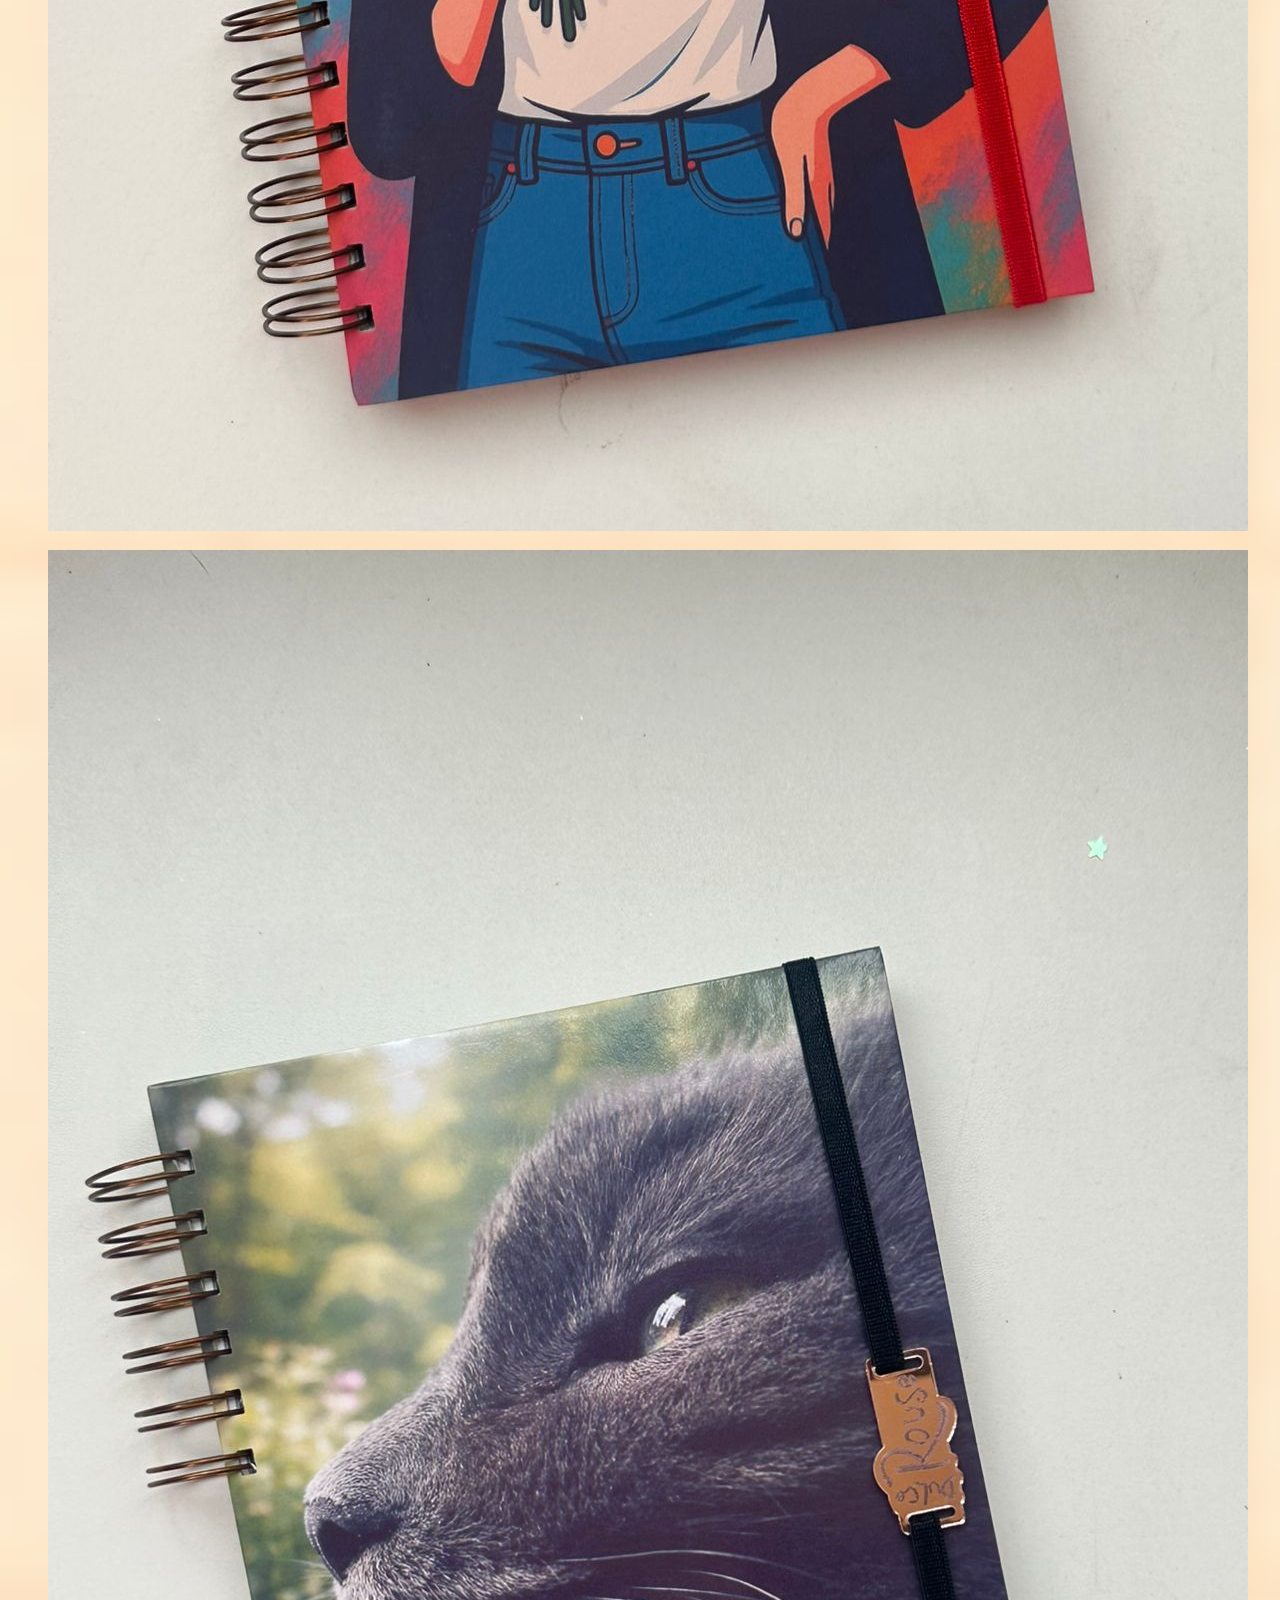
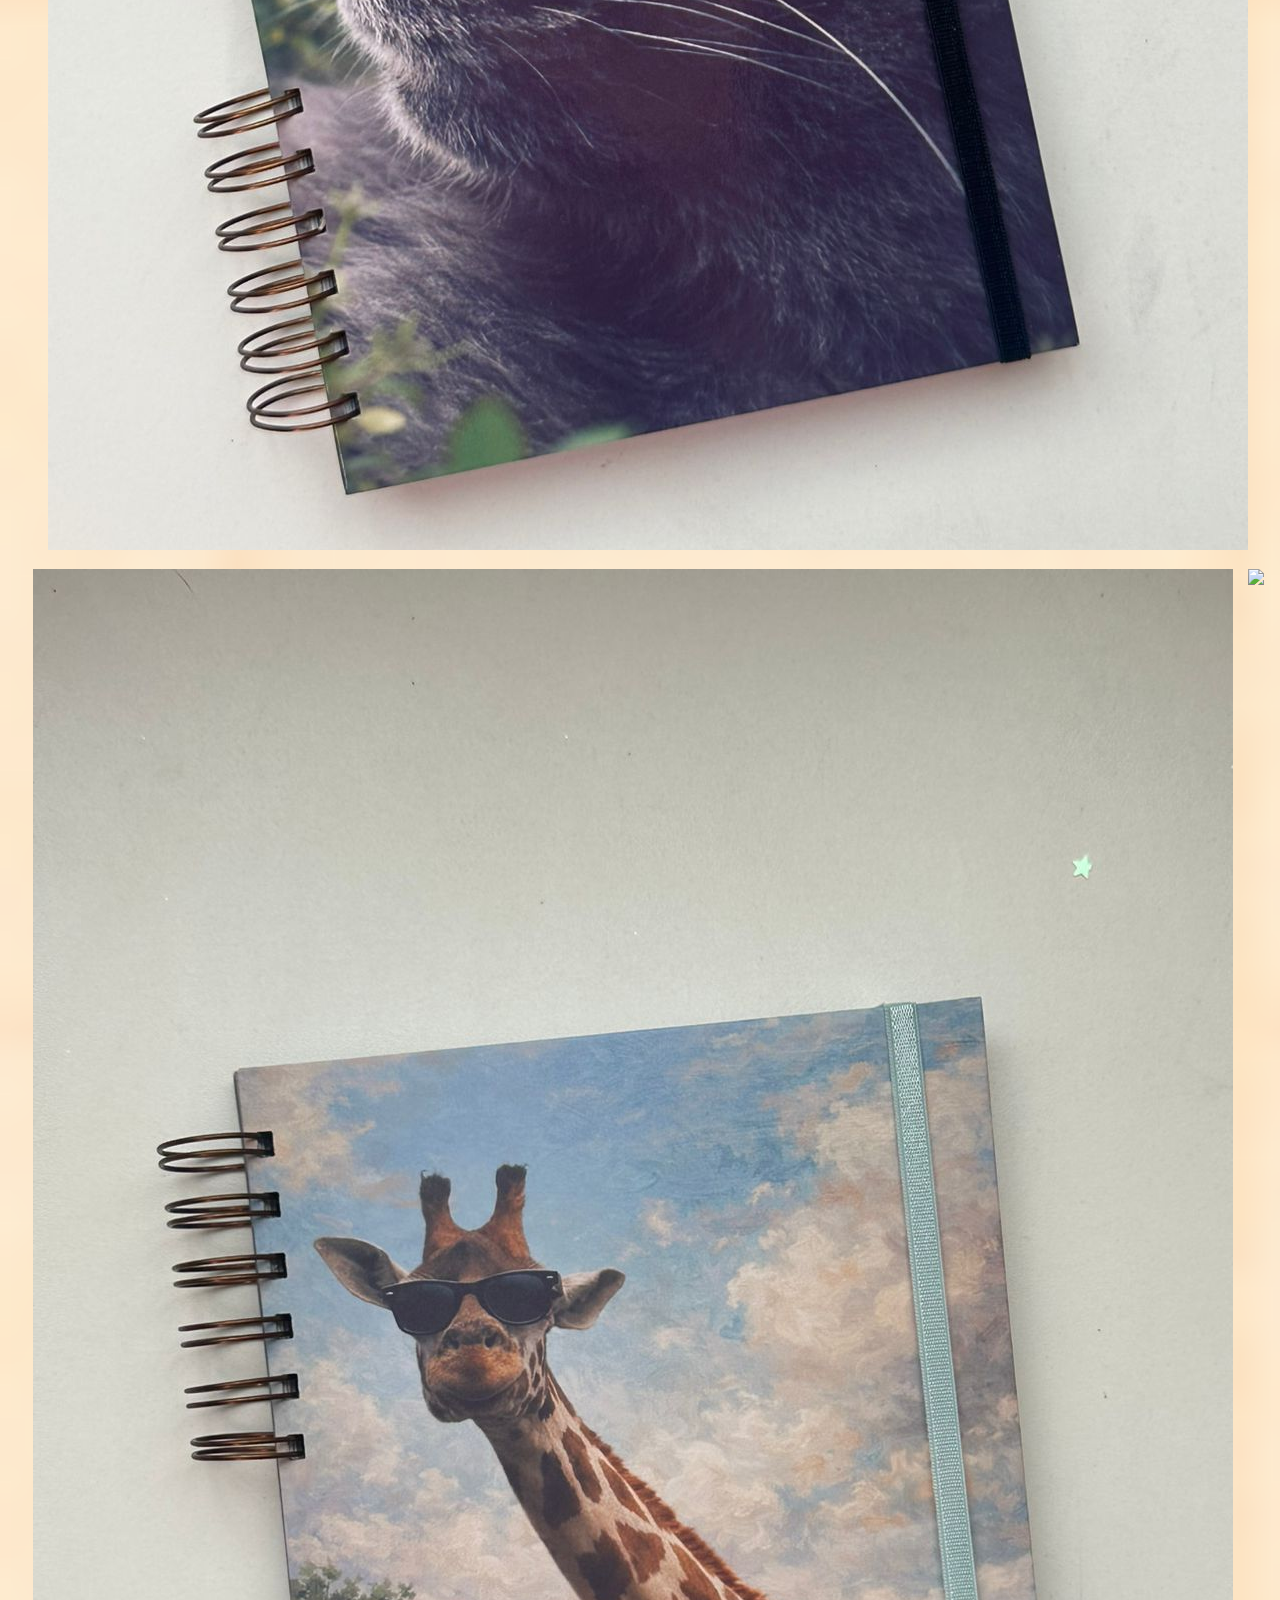
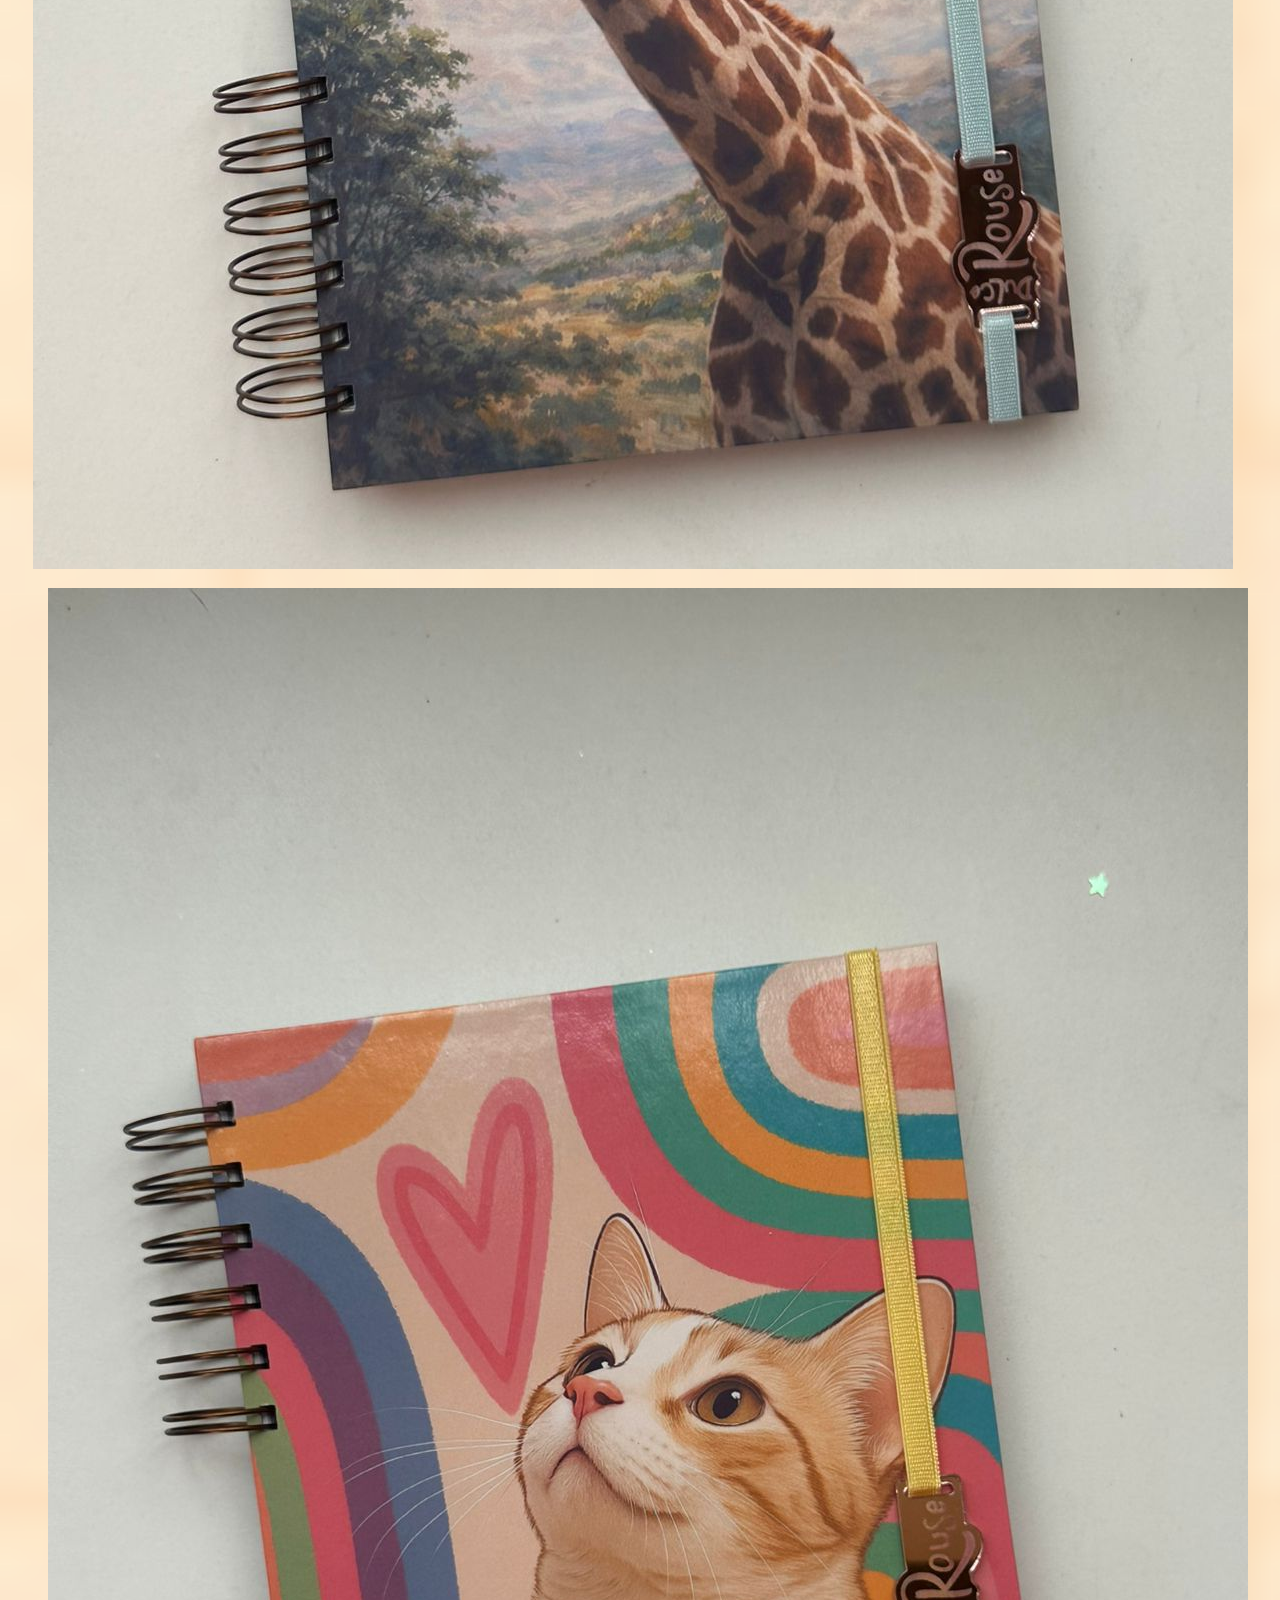
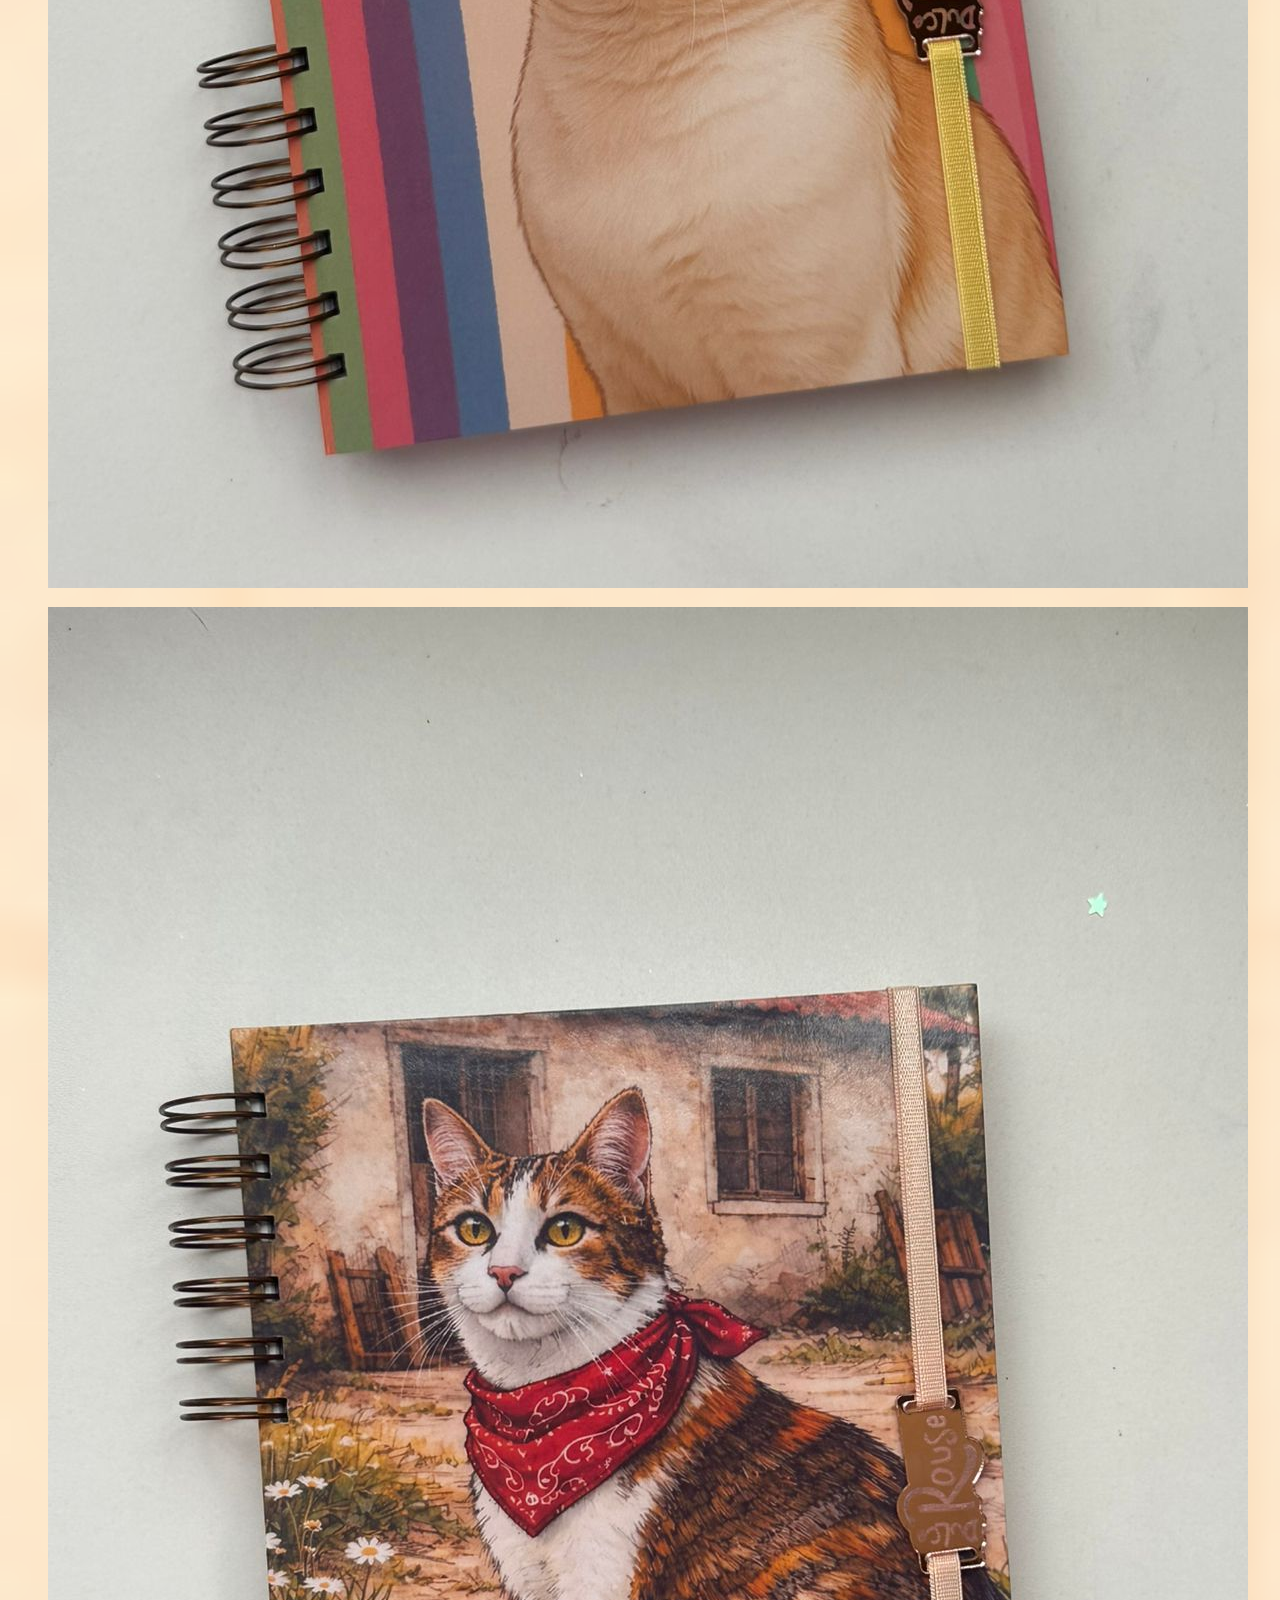
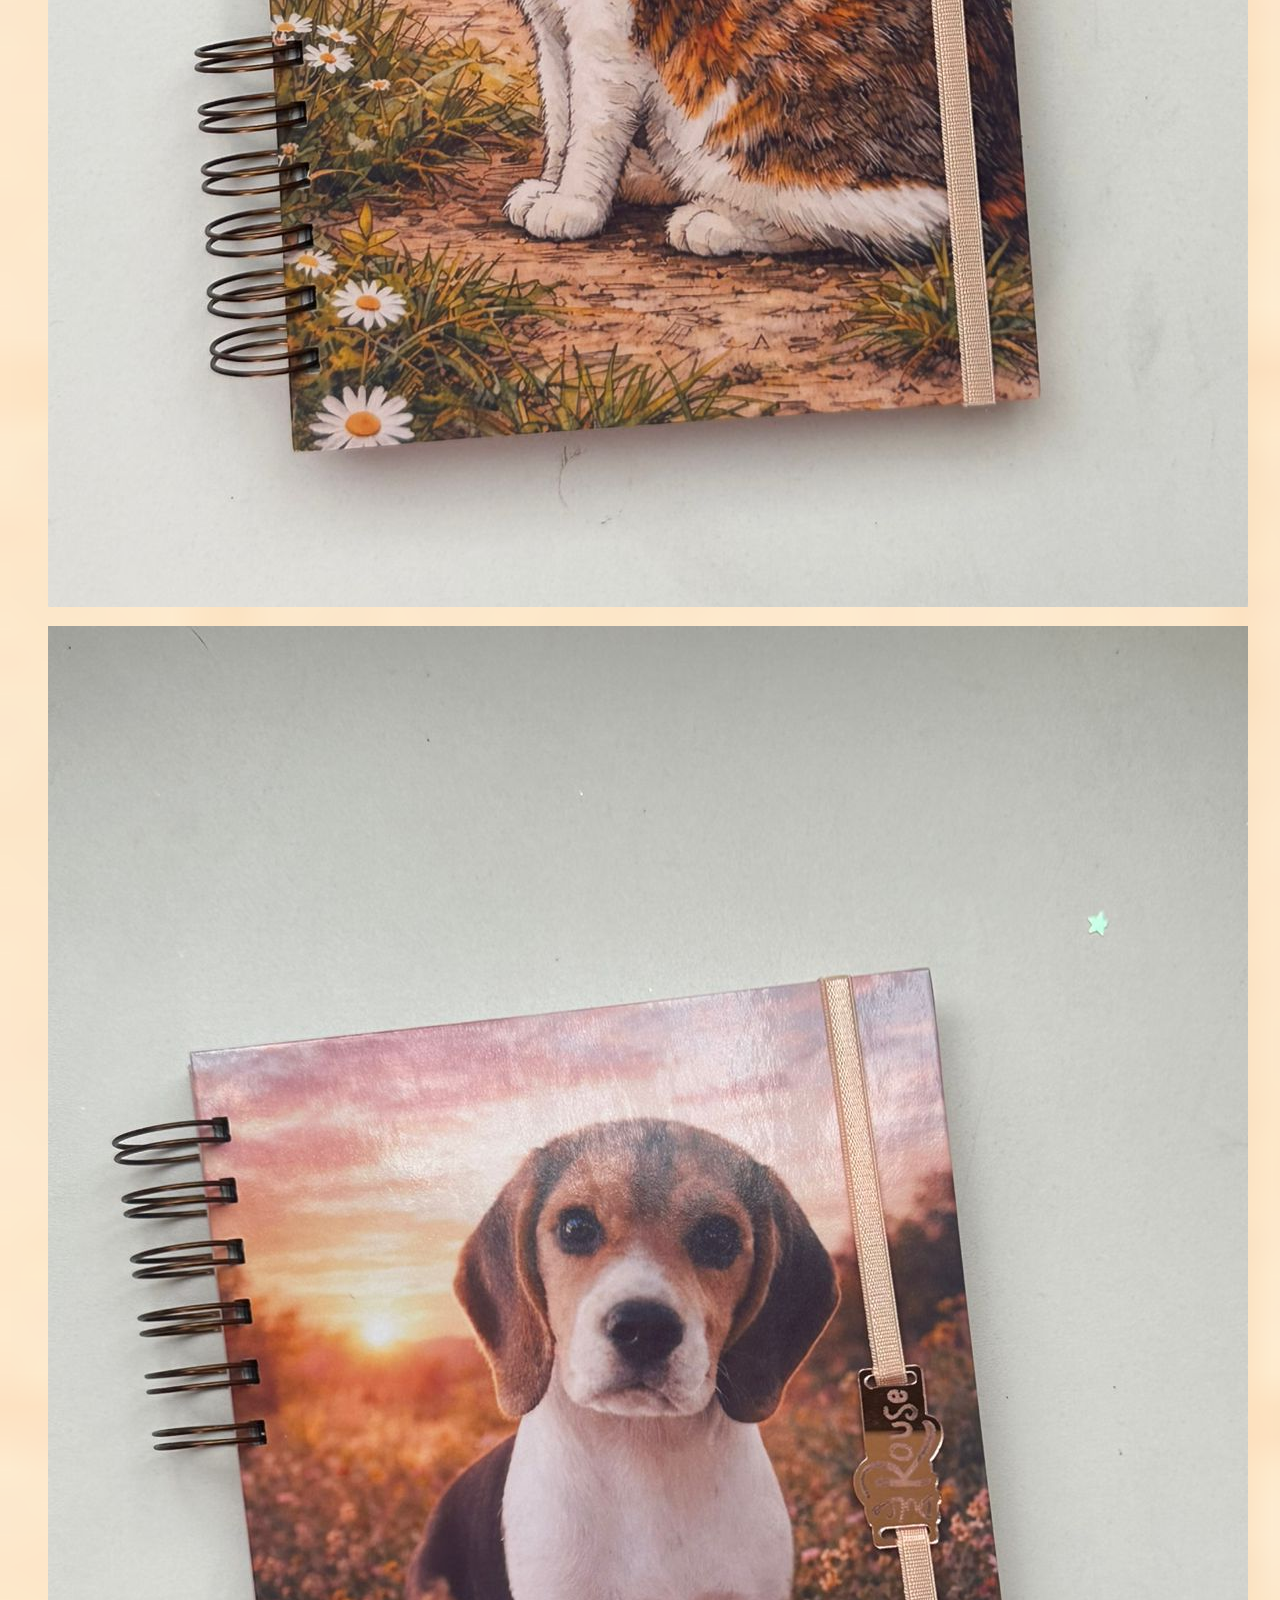
==== commit c16b2704: "a" ====
--- a/proyecto/cuadernos.html
+++ b/proyecto/cuadernos.html
@@ -5,99 +5,233 @@
     <meta charset="UTF-8">
     <meta name="viewport" content="width=device-width, initial-scale=1.0">
     <title>dulce rouse encuadernacion</title>
+    <style>
+        body {
+            background-image: url(imagen/aseen/fondo.png);
+            background-repeat: no-repeat;
+            background-position: center;
+            background-size: cover;
+            width: 100%;
+        }
+
+        /*header*/
+        header {
+            background-color: #C993AF;
+            align-items: center;
+            width: 100%;
+            height: 300px;
+            padding: 0 auto;
+        }
+
+        .img-logo {
+            display: flex;
+            justify-content: flex-start;
+            padding: 20px;
+            border-radius: 50%;
+            width: 100px;
+            height: 100px;
+        }
+
+        .logo-bus {
+            display: flex;
+            justify-content: space-between;
+            align-items: flex-start;
+            align-items: center;
+        }
+
+        header nav {
+            display: flex;
+            justify-content: center;
+            justify-content: space-around;
+            align-items: flex-start;
+        }
+
+        header nav a {
+            text-decoration: none;
+            color: #99ddee;
+            font-size: 30px;
+            font-weight: 700;
+        }
+
+        header nav a:hover {
+            transform: scale(1.3);
+            transition: 0.3s;
+            color: white;
+        }
+
+        /*main*/
+        main {
+            flex-wrap: wrap;
+            display: flex;
+            justify-content: center;
+        }
+
+        .img-venta {
+            display: flex;
+            flex-wrap: wrap;
+            justify-content: center;
+            gap: 15px;
+        }
+
+        main div article a img {
+            width: 600px;
+            height: 600px;
+            display: flex;
+            flex-wrap: wrap;
+            padding: 50px;
+        }
+
+        main h1 {
+            color: white;
+            background-color: #C993AF;
+            border-radius: 70%;
+            text-align: center;
+            font-size: 30px;
+            font-family: monospace;
+            padding: 5px;
+        }
+
+        main p {
+            color: white;
+            background-color: #AFCFD7;
+            border-radius: 20px;
+            text-align: center;
+            font-size: 20px;
+            font-family: monospace;
+            padding: 5px;
+        }
+
+        /*footer*/
+        footer {
+            background-color: #ee73ad;
+            display: flex;
+            justify-content: center;
+            border-radius: 20px;
+        }
+
+        footer div img {
+            width: 150px;
+            border-radius: 50%;
+            padding-top: 15px;
+        }
+
+        footer section ul {
+            color: #AFCFD7;
+            text-align: center;
+            list-style: none;
+            font-size: 25px;
+        }
+
+        footer section a {
+            text-decoration: none;
+            color: #AFCFD7;
+            font-size: 25px;
+        }
+
+        .logo-foo {
+            display: flex;
+            justify-content: center;
+        }
+    </style>
 </head>
 
 <body>
     <header>
-        <div>
-            <img src="imagen/aseen/logo.png" alt="">
-        </div>
-        <div>
-            <input type="text">
-            <label for="buscador">🔎</label>
+        <div class="logo-bus">
+            <div class="img-logo">
+                <img src="imagen/aseen/logo.png" alt="">
+            </div>
+            <div>
+                <input type="text">
+                <label for="buscador">🔎</label>
+            </div>
         </div>
         <nav>
-            <a href="http://127.0.0.1:5500/proyecto/index.html">inicio</a>
-            <a href="http://127.0.0.1:5500/proyecto/lapiceras.html">lapiceras</a>
-            <a href="http://127.0.0.1:5500/proyecto/llaveros.html">llaveros</a>
-            <a href="http://127.0.0.1:5500/proyecto/pines_separadores.html">pines y separadores</a>
+            <a href="index.html">inicio</a>
+            <a href="lapiceras.html">lapiceras</a>
+            <a href="llaveros.html">llaveros</a>
+            <a href="pines_separadores.html">pines y separadores</a>
+            <a href="formulario.html">formulario</a>
         </nav>
 
     </header>
     <main>
         <section>
+
             <div>
                 <h1>Los mejores cuadernos</h1>
                 <p>podes encontrar distintos diceños y hasta personalizarlos a tu estilo</p>
             </div>
-            <article class="img-cua">
-                <img src="imagen/aseen/cua1.jpg" alt="">
-            </article>
-            <article class="img-cua">
-                <img src="imagen/aseen/cua2.jpg" alt="">
-            </article>
-            <article class="img-cua">
-                <img src="imagen/aseen/cua3.jpg" alt="">
-            </article>
-            <article class="img-cua">
-                <img src="imagen/aseen/cua4.jpg" alt="">
-            </article>
-            <article class="img-cua">
-                <img src="imagen/aseen/cua5.jpg" alt="">
-            </article>
-            <article class="img-cua">
-                <img src="imagen/aseen/cua6.jpg" alt="">
-            </article>
-            <article class="img-cua">
-                <img src="imagen/aseen/cua7.jpg" alt="">
-            </article>
-            <article class="img-cua">
-                <img src="imagen/aseen/cua8.jpg alt="">
-            </article>
-            <article class="img-cua">
-                <img src="imagen/aseen/cua9.jpg" alt="">
-            </article>
-            <article class="img-cua">
-                <img src="imagen/aseen/cua10.jpg" alt="">
-            </article>
-            <article class="img-cua">
-                <img src="imagen/aseen/cua11.jpg" alt="">
-            </article>
-            <article class="img-cua">
-                <img src="imagen/aseen/cua12.jpg" alt="">
-            </article>
-            <article class="img-cua">
-                <img src="imagen/aseen/cua13.jpg" alt="">
-            </article>
-            <article class="img-cua">
-                <img src="imagen/aseen/cua14.jpg" alt="">
-            </article>
-            <article class="img-cua">
-                <img src="imagen/aseen/cua15.jpg" alt="">
-            </article>
-            <article class="img-cua">
-                <img src="imagen/aseen/cua16.jpg" alt="">
-            </article>
-            <article class="img-cua">
-                <img src="imagen/aseen/cua17.jpg" alt="">
-            </article>
-            <article class="img-cua">
-                <img src="imagen/aseen/cua18.jpg" alt="">
-            </article>
-            <article class="img-cua">
-                <img src="imagen/aseen/cua19.jpg" alt="">
-            </article>
-            <article class="img-cua">
-                <img src="imagen/aseen/cua20.jpg" alt="">
-            </article>
-            <article class="img-cua">
-                <img src="imagen/aseen/cua21.jpg" alt="">
-            </article>
+            <div class="img-venta">
+                <article>
+                    <img src="imagen/aseen/cua1.jpg" alt="">
+                </article>
+                <article>
+                    <img src="imagen/aseen/cua2.jpg" alt="">
+                </article>
+                <article>
+                    <img src="imagen/aseen/cua3.jpg" alt="">
+                </article>
+                <article>
+                    <img src="imagen/aseen/cua4.jpg" alt="">
+                </article>
+                <article>
+                    <img src="imagen/aseen/cua5.jpg" alt="">
+                </article>
+                <article>
+                    <img src="imagen/aseen/cua6.jpg" alt="">
+                </article>
+                <article>
+                    <img src="imagen/aseen/cua7.jpg" alt="">
+                </article>
+                <article>
+                    <img src="imagen/aseen/cua8.jpg alt=">
+                </article>
+                <article>
+                    <img src="imagen/aseen/cua9.jpg" alt="">
+                </article>
+                <article>
+                    <img src="imagen/aseen/cua10.jpg" alt="">
+                </article>
+                <article>
+                    <img src="imagen/aseen/cua11.jpg" alt="">
+                </article>
+                <article>
+                    <img src="imagen/aseen/cua12.jpg" alt="">
+                </article>
+                <article>
+                    <img src="imagen/aseen/cua13.jpg" alt="">
+                </article>
+                <article>
+                    <img src="imagen/aseen/cua14.jpg" alt="">
+                </article>
+                <article>
+                    <img src="imagen/aseen/cua15.jpg" alt="">
+                </article>
+                <article>
+                    <img src="imagen/aseen/cua16.jpg" alt="">
+                </article>
+                <article>
+                    <img src="imagen/aseen/cua17.jpg" alt="">
+                </article>
+                <article>
+                    <img src="imagen/aseen/cua18.jpg" alt="">
+                </article>
+                <article>
+                    <img src="imagen/aseen/cua19.jpg" alt="">
+                </article>
+                <article>
+                    <img src="imagen/aseen/cua20.jpg" alt="">
+                </article>
+                <article>
+                    <img src="imagen/aseen/cua21.jpg" alt="">
+                </article>
+            </div>
         </section>
     </main>
     <footer>
         <section>
-            <div><img src="imagen/aseen/logo.png" alt=""></div>
+            <div class="logo-foo"><img src="imagen/aseen/logo.png" alt=""></div>
             <ul>
                 <li>📧 ariadnasalas0802@gmail.com</li>
                 <li>📞Telefono: 299 593-3877</li>
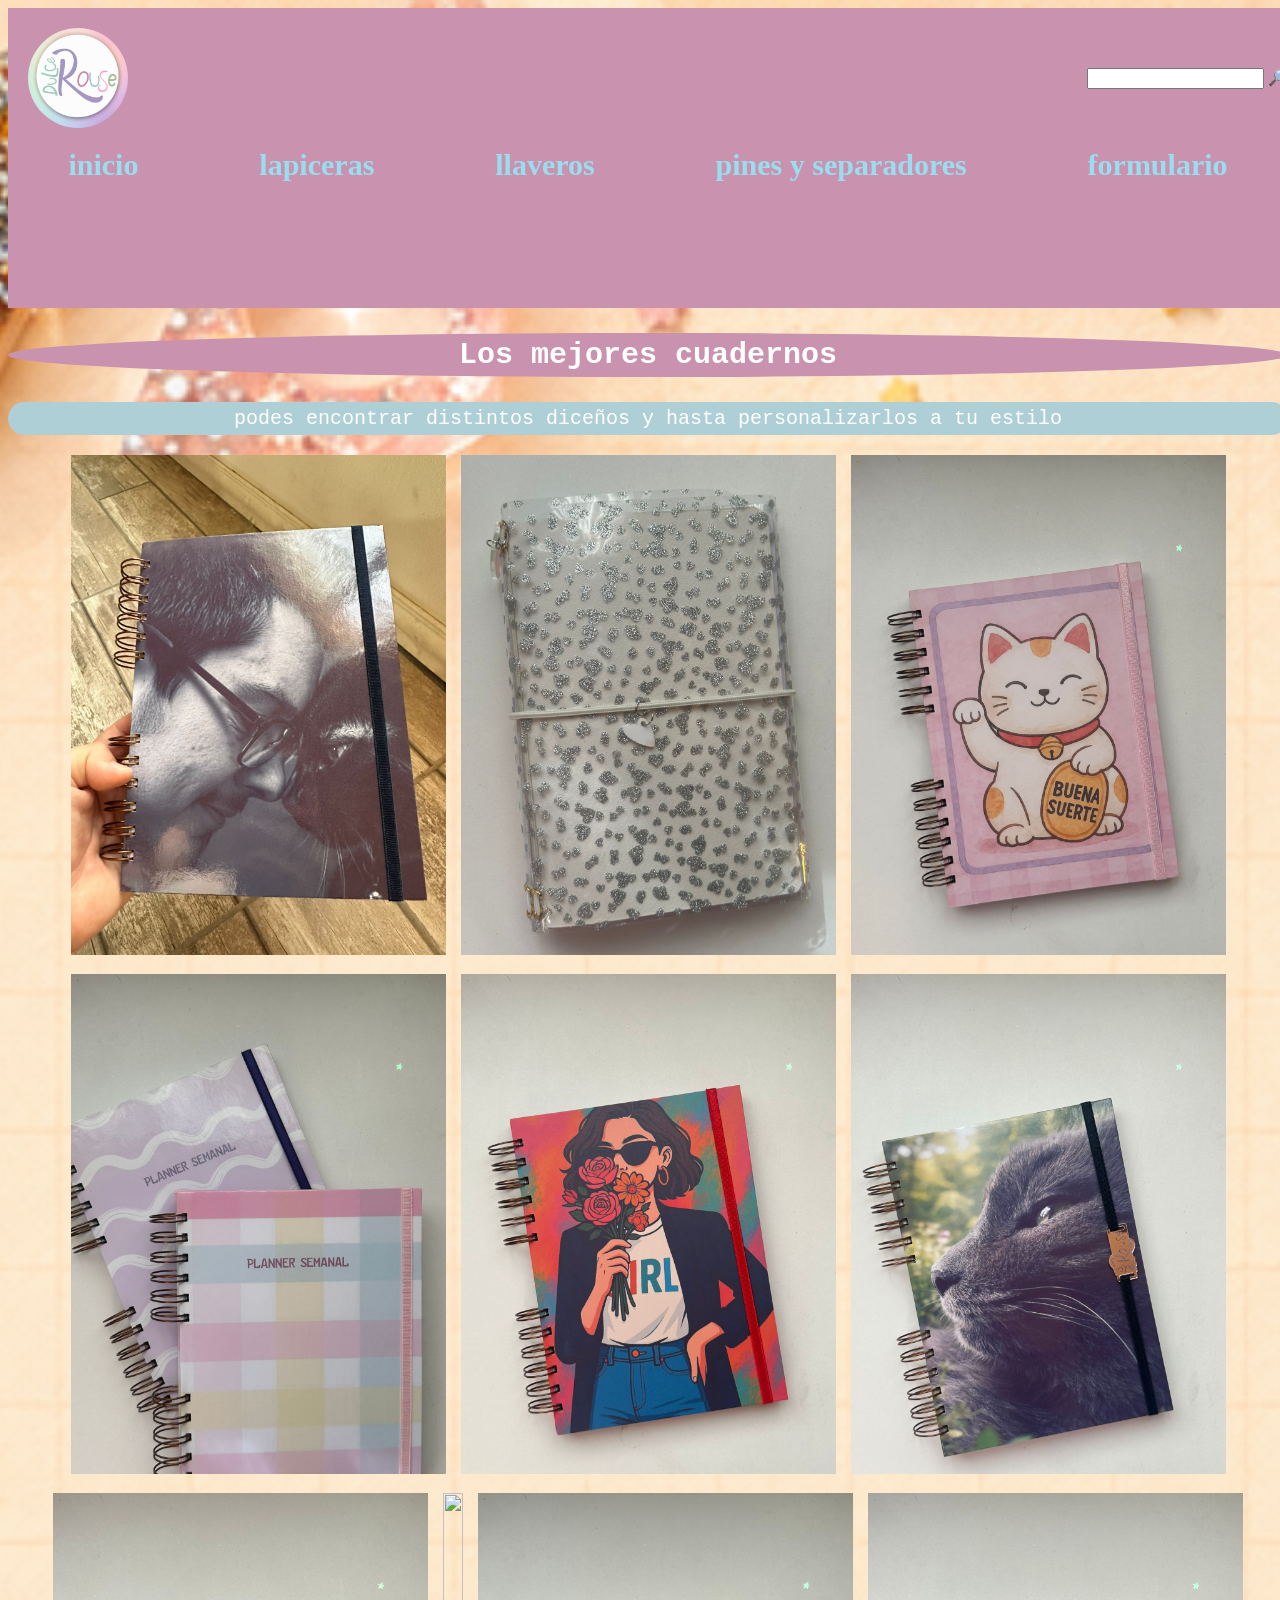
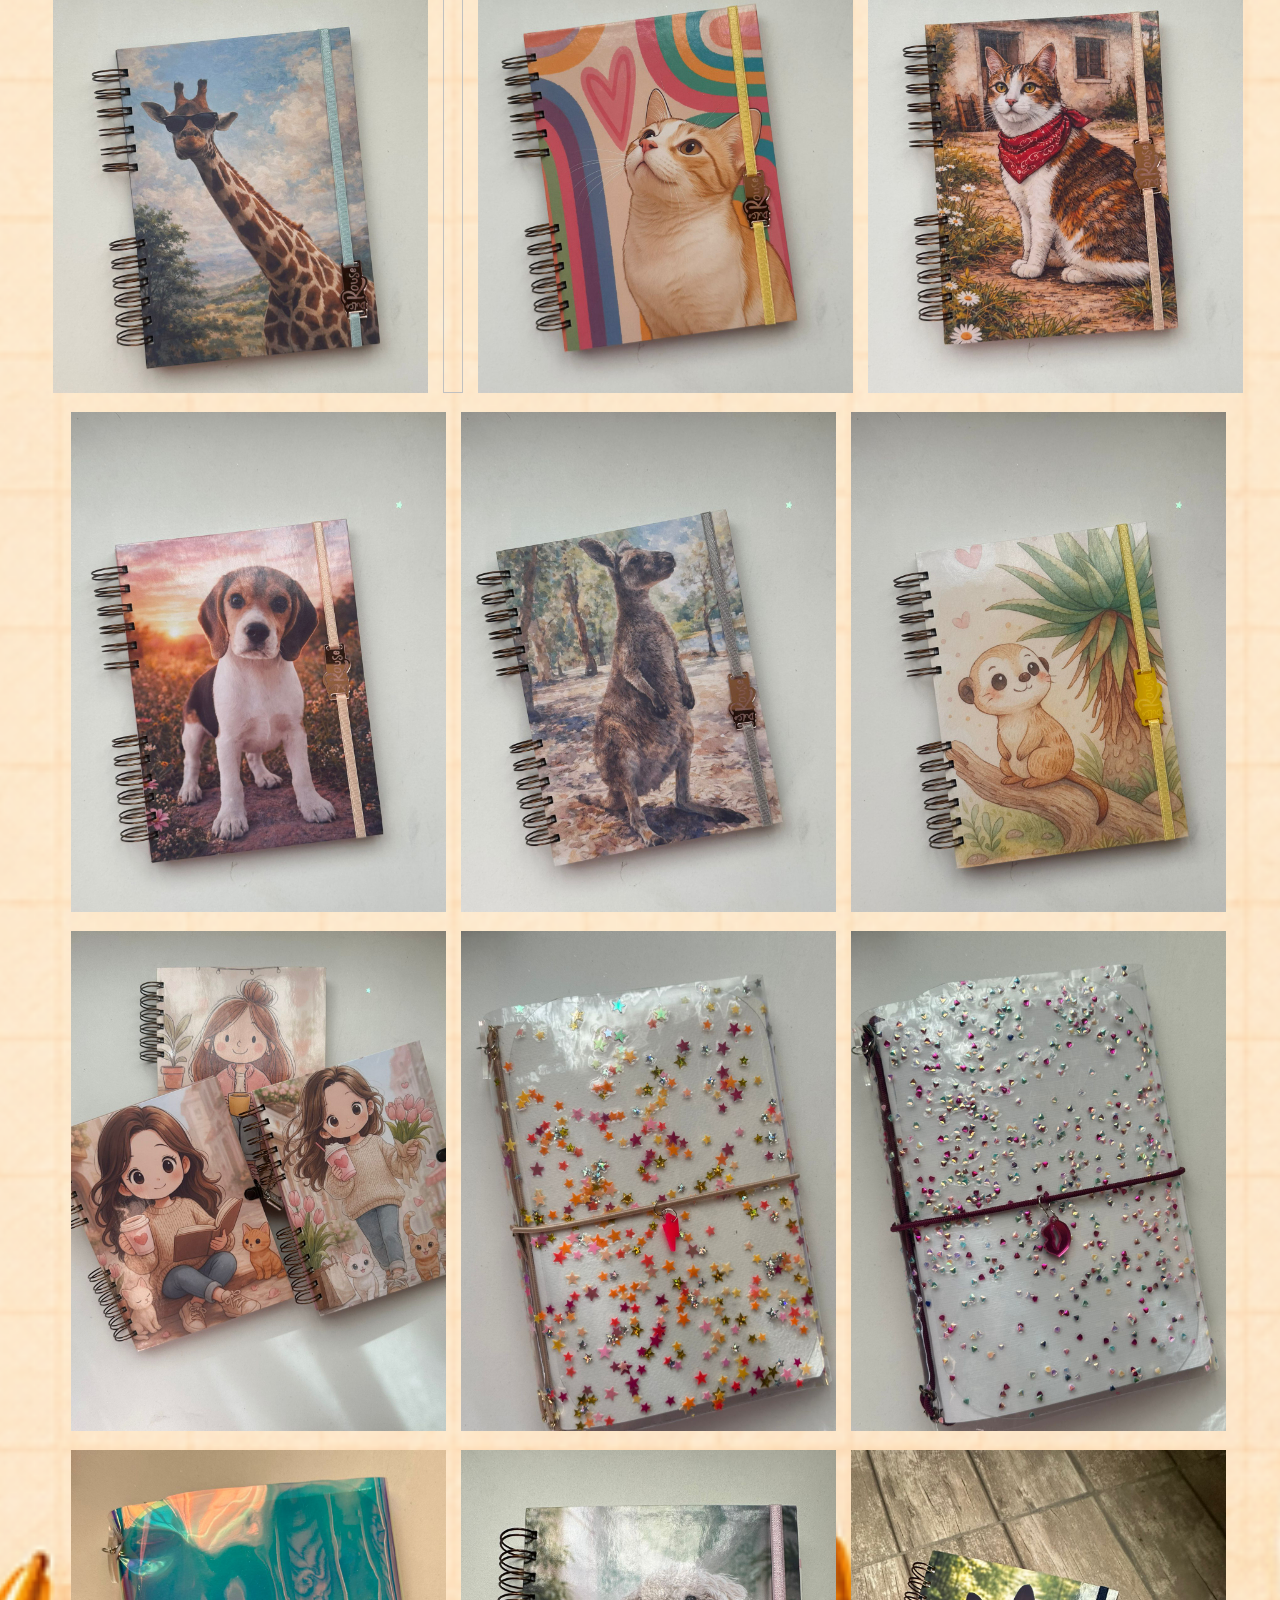
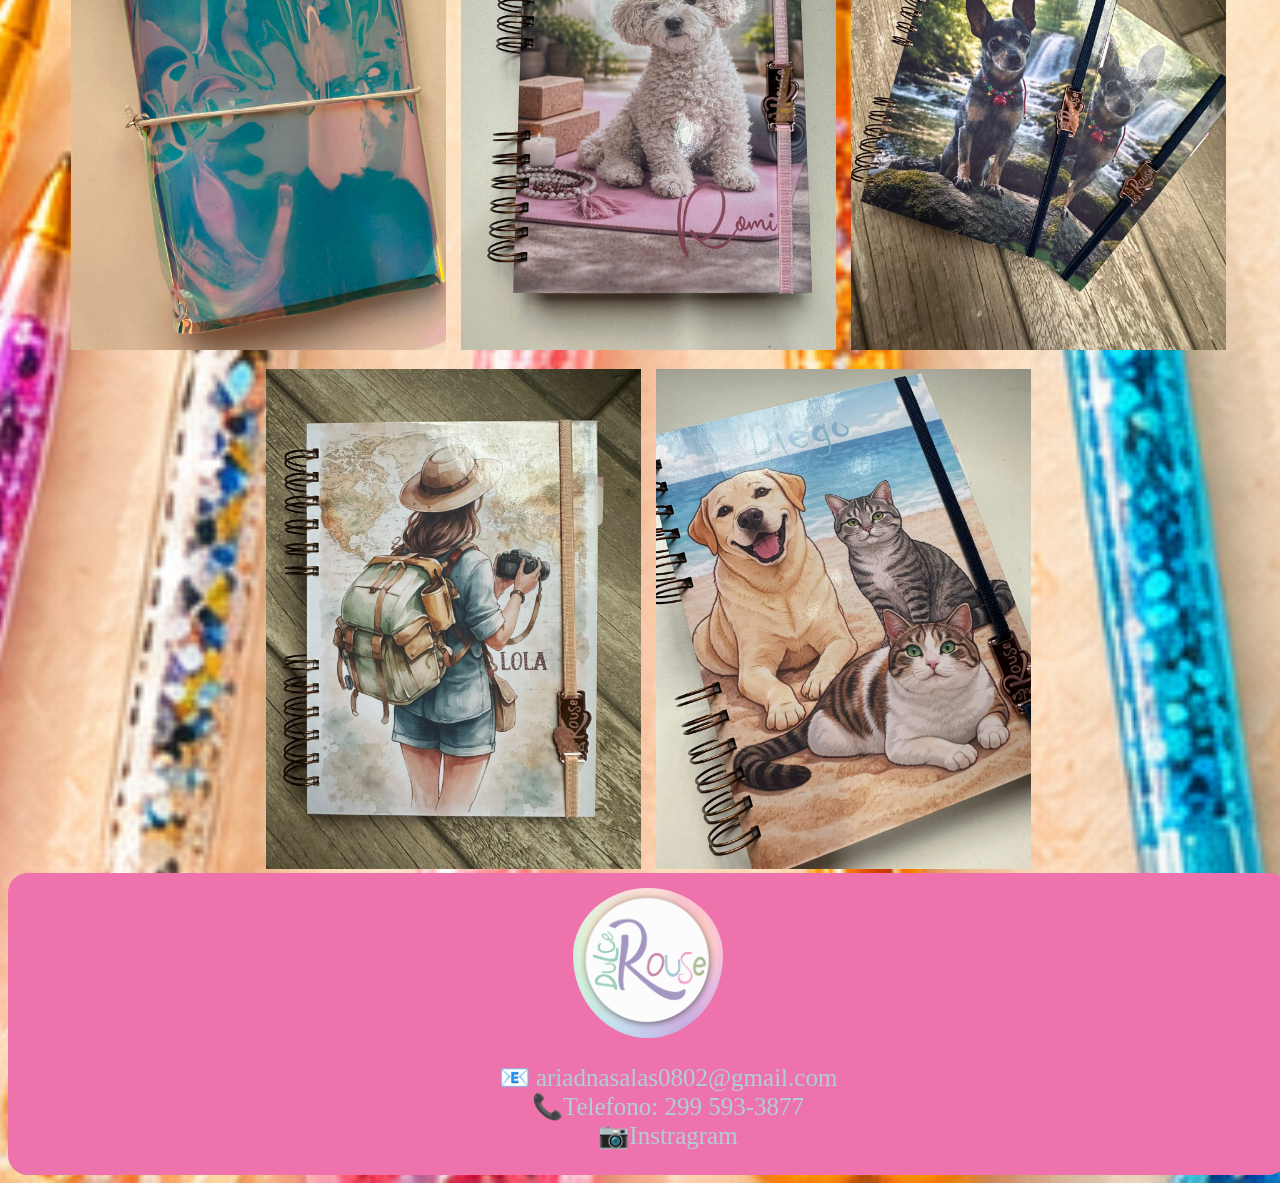
==== commit 5a6d4b08: "cambioimagenes" ====
--- a/proyecto/cuadernos.html
+++ b/proyecto/cuadernos.html
@@ -74,8 +74,8 @@
         }
 
         main div article a img {
-            width: 600px;
-            height: 600px;
+            width: 5px;
+            height: 50px;
             display: flex;
             flex-wrap: wrap;
             padding: 50px;
@@ -132,6 +132,14 @@
             display: flex;
             justify-content: center;
         }
+        main img{
+            width: 100%;
+            height: 500px;
+
+        }
+        .imgverdadera{
+            border-radius: 70px;
+        }
     </style>
 </head>
 
@@ -139,7 +147,7 @@
     <header>
         <div class="logo-bus">
             <div class="img-logo">
-                <img src="imagen/aseen/logo.png" alt="">
+                <img class="imgverdadera" src="imagen/aseen/logo.png" alt="">
             </div>
             <div>
                 <input type="text">
@@ -164,7 +172,7 @@
             </div>
             <div class="img-venta">
                 <article>
-                    <img src="imagen/aseen/cua1.jpg" alt="">
+                    <img src="imagen/aseen/cua1.jpg" alt="" >
                 </article>
                 <article>
                     <img src="imagen/aseen/cua2.jpg" alt="">
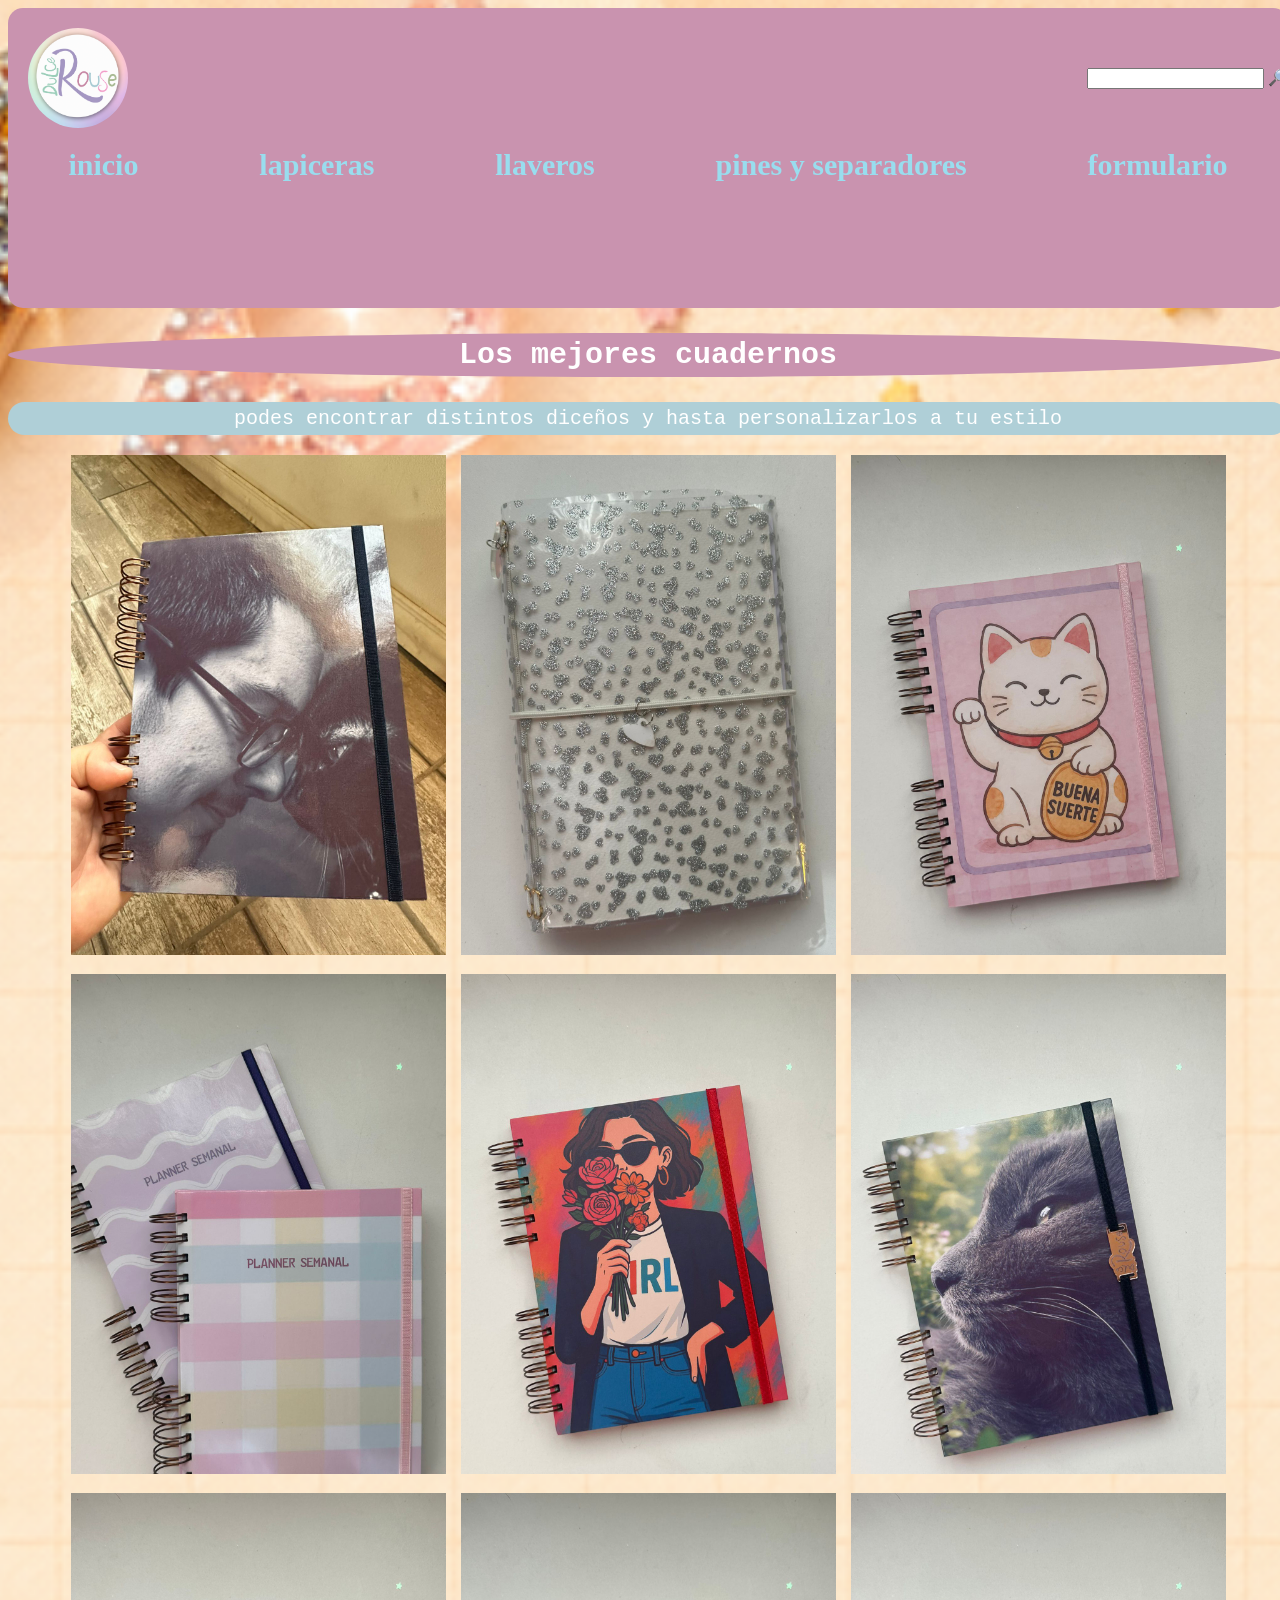
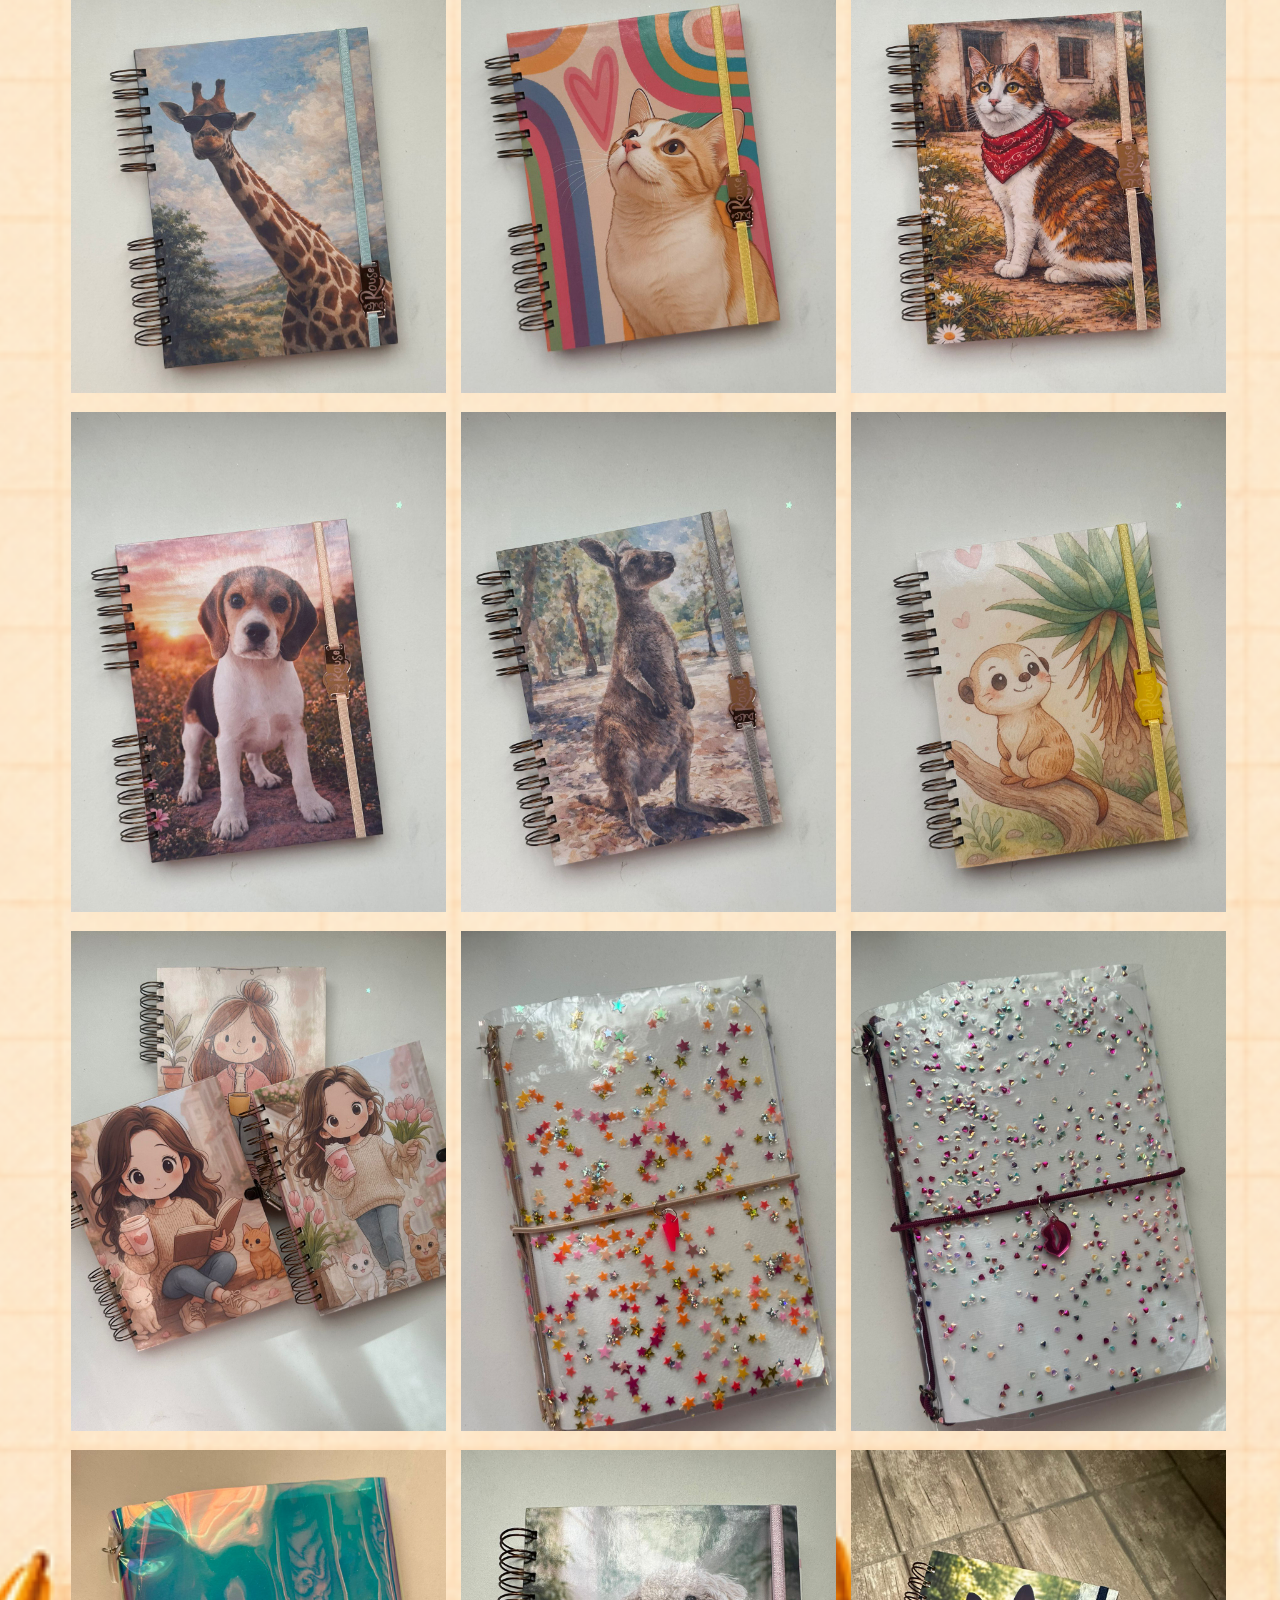
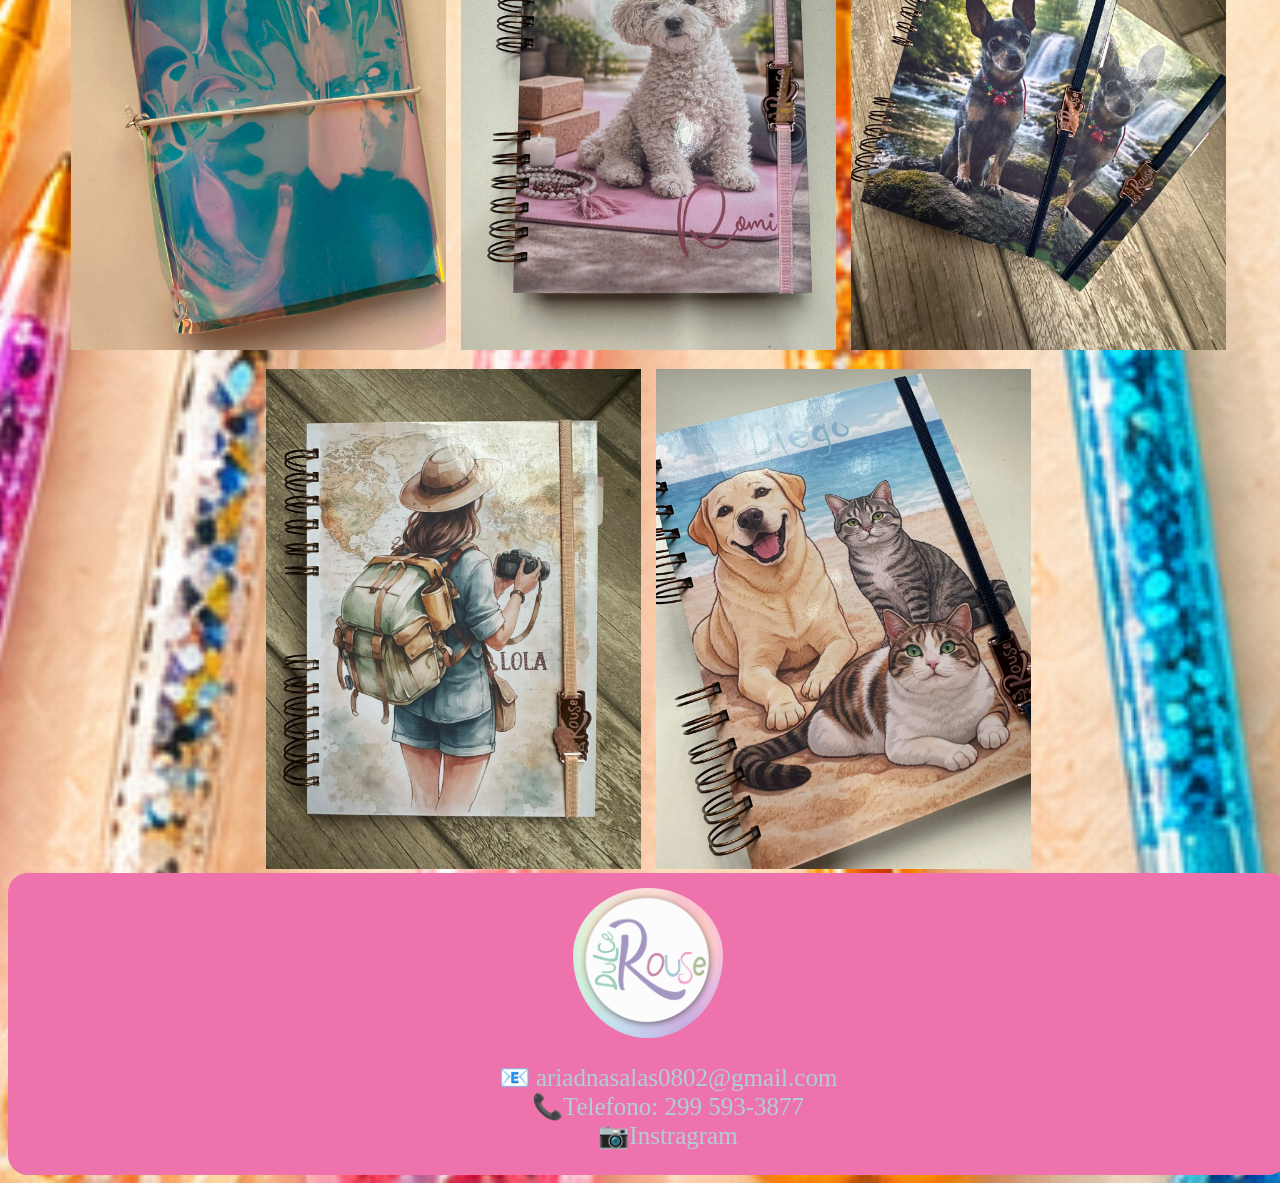
==== commit 86a98cdf: "a" ====
--- a/proyecto/cuadernos.html
+++ b/proyecto/cuadernos.html
@@ -21,6 +21,7 @@
             width: 100%;
             height: 300px;
             padding: 0 auto;
+            border-radius: 15px;
         }
 
         .img-logo {
@@ -59,6 +60,10 @@
             color: white;
         }
 
+        .imgverdadera {
+            border-radius: 70px;
+        }
+
         /*main*/
         main {
             flex-wrap: wrap;
@@ -79,6 +84,11 @@
             display: flex;
             flex-wrap: wrap;
             padding: 50px;
+        }
+        main img {
+            width: 100%;
+            height: 500px;
+
         }
 
         main h1 {
@@ -132,14 +142,8 @@
             display: flex;
             justify-content: center;
         }
-        main img{
-            width: 100%;
-            height: 500px;
-
-        }
-        .imgverdadera{
-            border-radius: 70px;
-        }
+
+        
     </style>
 </head>
 
@@ -172,7 +176,7 @@
             </div>
             <div class="img-venta">
                 <article>
-                    <img src="imagen/aseen/cua1.jpg" alt="" >
+                    <img src="imagen/aseen/cua1.jpg" alt="">
                 </article>
                 <article>
                     <img src="imagen/aseen/cua2.jpg" alt="">
@@ -191,9 +195,6 @@
                 </article>
                 <article>
                     <img src="imagen/aseen/cua7.jpg" alt="">
-                </article>
-                <article>
-                    <img src="imagen/aseen/cua8.jpg alt=">
                 </article>
                 <article>
                     <img src="imagen/aseen/cua9.jpg" alt="">
